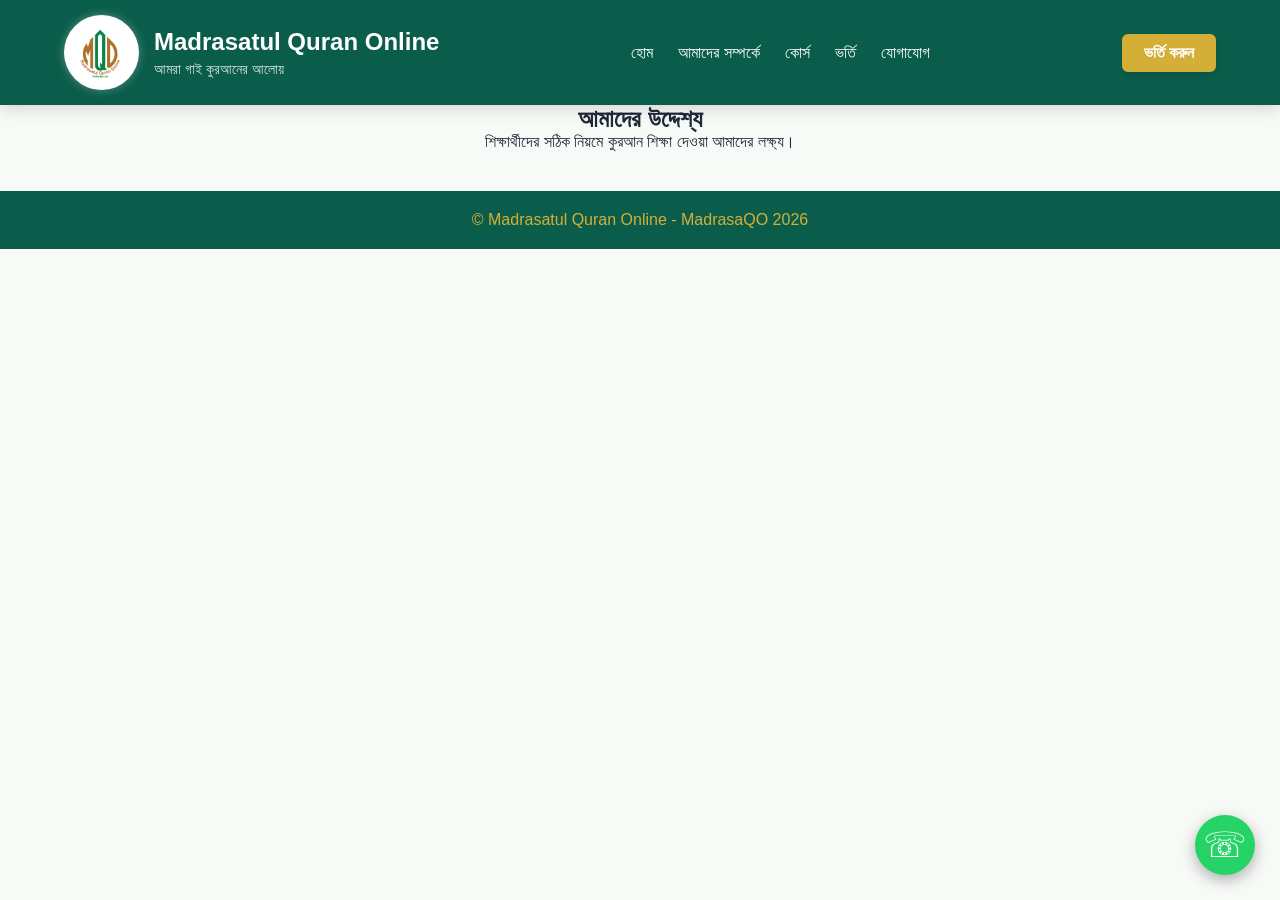
==== pages/about.html @ 6367631c "All Updated" ====
<!DOCTYPE html>
<html lang="bn">
<head>
    <meta charset="UTF-8">
    <meta name="viewport" content="width=device-width, initial-scale=1.0">
    <title>আমাদের সম্পর্কে | Madrasatul Quran Online</title>
    <link rel="stylesheet" href="../css/style.css">
    <link rel="icon" type="image/png" href="../images/favicon.png">
</head>
<body>

    <header class="main-header">
        <div class="logo-section">
            <img src="../images/logo.png" alt="Logo">
            <div class="logo-text">
                <h1>Madrasatul Quran Online</h1>
                <p>আমরা গাই কুরআনের আলোয়</p>
            </div>
        </div>
        <nav class="desktop-nav">
            <ul>
                <li><a href="../index.html">হোম</a></li>
                <li><a href="about.html">আমাদের সম্পর্কে</a></li>
                <li><a href="courses.html">কোর্স</a></li>
                <li><a href="admission.html">ভর্তি</a></li>
                <li><a href="contact.html">যোগাযোগ</a></li>
            </ul>
        </nav>
        <a href="admission.html" class="header-btn">ভর্তি করুন</a>
    </header>

    <section>
        <h2>আমাদের উদ্দেশ্য</h2>
        <p>শিক্ষার্থীদের সঠিক নিয়মে কুরআন শিক্ষা দেওয়া আমাদের লক্ষ্য।</p>
    </section>

    <footer>
        <p>© Madrasatul Quran Online - MadrasaQO 2026</p>
    </footer>
    <a class="floating-whatsapp" href="https://wa.me/8801707532306" target="_blank">☏</a>

</body>
</html>
---- css/style.css ----
/* =========================================
   GLOBAL RESET & VARIABLES
========================================= */
* {
    margin: 0;
    padding: 0;
    box-sizing: border-box;
}

body {
    background-color: #F8FAF8;
    font-family: Arial, sans-serif;
    text-align: center;
    color: #1F2937;
}

/* =========================================
   PHASE 1: PREMIUM HEADER VERSION 2.0
========================================= */
.main-header {
    display: flex;
    justify-content: space-between;
    align-items: center;
    padding: 15px 5%;
    background: #0B5D4B;
    color: white;
    position: sticky;
    top: 0;
    z-index: 999;
    box-shadow: 0 4px 15px rgba(0, 0, 0, 0.15);
}

.logo-section {
    display: flex;
    align-items: center;
    gap: 15px;
    text-align: left;
}

.logo-section img {
    width: 65px;
    height: auto;
    object-fit: contain;
}

.logo-text h1 {
    margin: 0;
    font-size: 24px;
    color: #ffffff;
    font-weight: bold;
}

.logo-text p {
    margin-top: 5px;
    color: #d8e9df;
    font-size: 14px;
}

.desktop-nav ul {
    display: flex;
    list-style: none;
    gap: 25px;
}

.desktop-nav a {
    color: #ffffff;
    text-decoration: none;
    font-size: 16px;
    font-weight: 500;
    transition: 0.3s ease;
}

.desktop-nav a:hover {
    color: #D4AF37;
}

.header-btn {
    background: #D4AF37;
    color: #ffffff;
    padding: 10px 22px;
    border-radius: 6px;
    text-decoration: none;
    font-weight: bold;
    font-size: 16px;
    transition: 0.3s ease;
    box-shadow: 0 4px 6px rgba(0, 0, 0, 0.1);
}

.header-btn:hover {
    background: #b89117;
    transform: translateY(-2px);
}

/* =========================================
   PHASE 2: PREMIUM HERO SECTION
========================================= */
.hero-section {
    position: relative;
    background: linear-gradient(135deg, #E8F5E9 0%, #F8FAF8 100%);
    padding: 80px 5% 120px 5%;
    overflow: hidden;
    min-height: 85vh; /* Full screen feel */
    display: flex;
    align-items: center;
    justify-content: center;
}

.hero-container {
    display: flex;
    justify-content: space-between;
    align-items: center;
    gap: 60px;
    max-width: 1200px;
    width: 100%;
    z-index: 2;
}

/* Animations */
@keyframes fadeInRight {
    from { opacity: 0; transform: translateX(-40px); }
    to { opacity: 1; transform: translateX(0); }
}

@keyframes fadeInLeft {
    from { opacity: 0; transform: translateX(40px); }
    to { opacity: 1; transform: translateX(0); }
}

.hero-text {
    flex: 1;
    text-align: left;
    animation: fadeInRight 1s ease-out;
}

.hero-tag {
    display: inline-block;
    background: #dff7e2;
    color: #0B6B46;
    padding: 8px 18px;
    border-radius: 30px;
    font-size: 14px;
    margin-bottom: 20px;
    font-weight: bold;
    box-shadow: 0 4px 10px rgba(11, 107, 70, 0.1);
}

.hero-text h1 {
    font-size: 48px;
    color: #0B6B46;
    margin-bottom: 20px;
    line-height: 1.2;
}

.hero-text p {
    font-size: 20px;
    color: #555;
    line-height: 1.8;
    margin-bottom: 35px;
}

.hero-buttons {
    display: flex;
    gap: 20px;
}

.btn {
    background: #0B6B46;
    color: white;
    padding: 14px 32px;
    text-decoration: none;
    border-radius: 8px;
    transition: 0.3s;
    font-weight: bold;
    box-shadow: 0 4px 15px rgba(11, 107, 70, 0.2);
}

.btn:hover {
    background: #0e8457;
    transform: translateY(-3px);
    box-shadow: 0 6px 20px rgba(11, 107, 70, 0.3);
}

.btn-outline {
    border: 2px solid #0B6B46;
    color: #0B6B46;
    padding: 14px 32px;
    border-radius: 8px;
    text-decoration: none;
    transition: 0.3s;
    font-weight: bold;
}

.btn-outline:hover {
    background: #0B6B46;
    color: white;
    transform: translateY(-3px);
}

.hero-image {
    flex: 1;
    text-align: center;
    animation: fadeInLeft 1s ease-out;
}

.hero-image img {
    width: 100%;
    max-width: 550px;
    filter: drop-shadow(0 15px 25px rgba(0,0,0,0.15));
    transition: 0.4s ease;
}

.hero-image img:hover {
    transform: translateY(-10px);
}

/* Wave Divider Design */
.custom-shape-divider-bottom {
    position: absolute;
    bottom: 0;
    left: 0;
    width: 100%;
    overflow: hidden;
    line-height: 0;
}

.custom-shape-divider-bottom svg {
    position: relative;
    display: block;
    width: calc(100% + 1.3px);
    height: 70px;
}

.custom-shape-divider-bottom .shape-fill {
    fill: #F8FAF8; /* Matches Body Background */
}

/* Responsive updates for Phase 2 */
@media (max-width: 1024px) {
    .hero-text h1 { font-size: 40px; }
}

@media (max-width: 768px) {
    .hero-section {
        min-height: auto;
        padding: 50px 20px 100px 20px;
    }
    .hero-container {
        flex-direction: column;
        text-align: center;
    }
    .hero-text {
        text-align: center;
    }
    .hero-buttons {
        justify-content: center;
        flex-wrap: wrap;
    }
    .custom-shape-divider-bottom svg {
        height: 40px;
    }
}

.btn {
    background: #0B6B46;
    color: white;
    padding: 14px 28px;
    text-decoration: none;
    border-radius: 8px;
    transition: 0.3s;
    font-weight: bold;
}

.btn:hover {
    background: #0e8457;
}

.btn-outline {
    border: 2px solid #0B6B46;
    color: #0B6B46;
    padding: 14px 28px;
    border-radius: 8px;
    text-decoration: none;
    transition: 0.3s;
    font-weight: bold;
}

.btn-outline:hover {
    background: #0B6B46;
    color: white;
}

.hero-image {
    flex: 1;
    text-align: center;
}

.hero-image img {
    width: 100%;
    max-width: 500px;
}

/* =========================================
   PHASE 3: MODERN COURSE CARDS
========================================= */
.courses-section {
    padding: 100px 5%;
    background-color: #F8FAF8;
}

.section-title {
    text-align: center;
    margin-bottom: 60px;
}

.sub-title {
    color: #D4AF37;
    font-size: 14px;
    font-weight: bold;
    letter-spacing: 2px;
    text-transform: uppercase;
    display: block;
    margin-bottom: 10px;
}

.section-title h2 {
    font-size: 36px;
    color: #0B6B46;
    margin: 0 0 15px 0;
    font-weight: bold;
}

.title-divider {
    height: 4px;
    width: 60px;
    background: #D4AF37;
    margin: 0 auto;
    border-radius: 2px;
}

/* Grid Layout */
.courses-grid {
    display: grid;
    grid-template-columns: repeat(auto-fit, minmax(280px, 1fr));
    gap: 30px;
    max-width: 1200px;
    margin: 0 auto;
}

/* Card Design */
.course-card {
    background: #ffffff;
    padding: 40px 30px;
    border-radius: 16px;
    box-shadow: 0 10px 30px rgba(0, 0, 0, 0.04);
    transition: all 0.4s ease;
    text-align: center;
    border: 1px solid #f0f5f1;
    position: relative;
    overflow: hidden;
}

/* Golden Top Border Animation */
.course-card::before {
    content: '';
    position: absolute;
    top: 0;
    left: 0;
    width: 100%;
    height: 4px;
    background: #D4AF37;
    transform: scaleX(0);
    transition: transform 0.4s ease;
    transform-origin: left;
}

/* Hover Effects */
.course-card:hover {
    transform: translateY(-10px);
    box-shadow: 0 15px 40px rgba(11, 107, 70, 0.1);
    border-color: transparent;
}

.course-card:hover::before {
    transform: scaleX(1);
}

.course-icon {
    font-size: 40px;
    margin-bottom: 25px;
    display: inline-block;
    background: #E8F5E9;
    width: 80px;
    height: 80px;
    line-height: 80px;
    border-radius: 50%;
    color: #0B6B46;
}

.course-card h3 {
    color: #0B5D4B;
    font-size: 22px;
    margin-bottom: 15px;
    font-weight: bold;
}

.course-card p {
    color: #666;
    font-size: 15px;
    line-height: 1.6;
    margin-bottom: 25px;
}

/* Read More Link */
.course-link {
    color: #0B6B46;
    text-decoration: none;
    font-weight: bold;
    font-size: 15px;
    display: inline-flex;
    align-items: center;
    gap: 8px;
    transition: 0.3s;
}

.course-link span {
    transition: 0.3s;
}

.course-card:hover .course-link {
    color: #D4AF37;
}

.course-card:hover .course-link span {
    transform: translateX(5px);
}
/* =========================================
   ADMISSION FORM
========================================= */
.admission-intro {
    background: white;
    max-width: 800px;
    margin: 30px auto 20px;
    padding: 30px;
    border-radius: 20px;
    box-shadow: 0 5px 20px rgba(0,0,0,0.1);
}

.admission-box {
    max-width: 600px;
    margin: 40px auto;
    background: white;
    padding: 35px;
    border-radius: 25px;
    box-shadow: 0 5px 20px rgba(0,0,0,0.1);
}

.admission-box input,
.admission-box select {
    width: 90%;
    padding: 14px;
    margin: 10px;
    border-radius: 12px;
    border: 1px solid #ddd;
    font-size: 16px;
}

.admission-box button {
    background: #D4AF37;
    color: white;
    border: none;
    padding: 14px 35px;
    border-radius: 30px;
    font-size: 18px;
    cursor: pointer;
    font-weight: bold;
    margin-top: 15px;
    transition: 0.3s;
}

.admission-box button:hover {
    background: #b89117;
}

button:disabled {
    opacity: 0.6;
    cursor: not-allowed;
}

/* =========================================
   FOOTER & WHATSAPP
========================================= */
footer {
    background: #0B5D4B;
    color: white;
    padding: 20px;
    margin-top: 40px;
}

footer p {
    color: #D4AF37;
    margin: 0;
}

.whatsapp {
    display: inline-block;
    background: #25D366;
    color: white;
    padding: 12px 25px;
    border-radius: 30px;
    text-decoration: none;
    margin-top: 20px;
    font-size: 18px;
    font-weight: bold;
}

.floating-whatsapp {
    position: fixed;
    right: 25px;
    bottom: 25px;
    width: 60px;
    height: 60px;
    background: #25D366;
    color: white;
    border-radius: 50%;
    display: flex;
    align-items: center;
    justify-content: center;
    font-size: 35px;
    text-decoration: none;
    box-shadow: 0 5px 15px rgba(0,0,0,0.3);
    z-index: 999;
    transition: 0.3s;
}

.floating-whatsapp:hover {
    transform: scale(1.1);
}

/* =========================================
   MOBILE RESPONSIVE
========================================= */
@media (max-width: 1024px) {
    .logo-text h1 { font-size: 20px; }
    .desktop-nav ul { gap: 15px; }
}

@media (max-width: 768px) {
    .main-header {
        flex-direction: column;
        padding: 15px;
        gap: 15px;
    }
    .logo-section {
        flex-direction: column;
        text-align: center;
    }
    .desktop-nav ul {
        flex-wrap: wrap;
        justify-content: center;
    }
    .hero {
        flex-direction: column;
        text-align: center;
        padding: 50px 20px;
    }
    .hero-text { text-align: center; }
    .hero h1 { font-size: 36px; }
    .hero-buttons { justify-content: center; flex-wrap: wrap; }
    .card { width: 90%; display: block; margin: 15px auto; }
}

/* =========================================
   PHASE 4: WHY CHOOSE US
========================================= */
.why-choose-us {
    padding: 100px 5%;
    background-color: #ffffff; /* সাদা ব্যাকগ্রাউন্ড যাতে আগের সেকশন থেকে আলাদা লাগে */
}

.features-grid {
    display: grid;
    grid-template-columns: repeat(auto-fit, minmax(250px, 1fr));
    gap: 40px;
    max-width: 1200px;
    margin: 0 auto;
}

.feature-box {
    text-align: center;
    padding: 40px 25px;
    background: #F8FAF8;
    border-radius: 16px;
    transition: all 0.4s ease;
    border-bottom: 4px solid transparent;
}

/* Hover Effects */
.feature-box:hover {
    transform: translateY(-10px);
    background: #ffffff;
    box-shadow: 0 15px 35px rgba(11, 107, 70, 0.08);
    border-bottom: 4px solid #D4AF37; /* হোভার করলে নিচে গোল্ডেন বর্ডার আসবে */
}

.feature-icon {
    font-size: 40px;
    margin-bottom: 20px;
    display: inline-flex;
    align-items: center;
    justify-content: center;
    width: 80px;
    height: 80px;
    background: #E8F5E9;
    border-radius: 50%;
    transition: transform 0.6s ease;
}

/* আইকন ঘোরার অ্যানিমেশন */
.feature-box:hover .feature-icon {
    transform: rotateY(360deg);
}

.feature-box h3 {
    color: #0B5D4B;
    font-size: 22px;
    margin-bottom: 15px;
    font-weight: bold;
}

.feature-box p {
    color: #666;
    font-size: 15px;
    line-height: 1.7;
}
/* =========================================
   PHASE 5: STATISTICS / COUNTERS
========================================= */
.stats-section {
    background: linear-gradient(135deg, #0B5D4B 0%, #0B6B46 100%);
    padding: 80px 5%;
    color: white;
    text-align: center;
}

.stats-container {
    display: grid;
    /* এই এক লাইনের কারণেই এটি মোবাইল ও ডেস্কটপে অটোমেটিকভাবে রেসপন্সিভ হবে */
    grid-template-columns: repeat(auto-fit, minmax(200px, 1fr));
    gap: 40px;
    max-width: 1200px;
    margin: 0 auto;
}

.stat-box {
    padding: 20px;
}

.stat-icon {
    font-size: 45px;
    margin-bottom: 15px;
    color: #D4AF37; /* আইকনের জন্য গোল্ডেন কালার */
}

.stat-box h2 {
    font-size: 50px;
    font-weight: bold;
    margin-bottom: 10px;
    color: #ffffff;
}

.stat-box p {
    font-size: 18px;
    color: #d8e9df;
    font-weight: 500;
}

/* ===== Phase 5 Mobile Responsive ===== */
@media (max-width: 768px) {
    .stats-section {
        padding: 50px 5%;
    }
    .stats-container {
        gap: 30px;
    }
    .stat-box h2 {
        font-size: 38px;
    }
    .stat-box p {
        font-size: 16px;
    }
}
/* =========================================
   PHASE 6: TESTIMONIALS / REVIEWS
========================================= */
.testimonials-section {
    padding: 100px 5%;
    background-color: #F8FAF8;
}

.testimonials-grid {
    display: grid;
    grid-template-columns: repeat(auto-fit, minmax(300px, 1fr));
    gap: 30px;
    max-width: 1200px;
    margin: 0 auto;
}

.review-card {
    background: #ffffff;
    padding: 40px 30px;
    border-radius: 16px;
    box-shadow: 0 10px 30px rgba(0, 0, 0, 0.05);
    transition: all 0.4s ease;
    text-align: center;
    position: relative;
    border: 1px solid #f0f5f1;
}

.review-card:hover {
    transform: translateY(-10px);
    box-shadow: 0 15px 40px rgba(11, 107, 70, 0.1);
}

.quote-icon {
    font-size: 50px;
    color: #D4AF37;
    margin-bottom: 15px;
    line-height: 1;
}

.review-text {
    font-size: 16px;
    color: #555;
    line-height: 1.8;
    margin-bottom: 25px;
    font-style: italic;
}

.reviewer-info h4 {
    color: #0B5D4B;
    font-size: 18px;
    margin-bottom: 5px;
    font-weight: bold;
}

.reviewer-info span {
    color: #777;
    font-size: 14px;
}
/* =========================================
   PHASE 7: FAQ SECTION
========================================= */
.faq-section {
    padding: 100px 5%;
    background-color: #ffffff; /* সাদা ব্যাকগ্রাউন্ড */
}

.faq-container {
    max-width: 800px;
    margin: 0 auto;
}

.faq-item {
    background: #F8FAF8;
    border-radius: 10px;
    margin-bottom: 15px;
    overflow: hidden;
    transition: all 0.3s ease;
    border: 1px solid #e5ebe7;
}

.faq-item summary {
    padding: 20px 25px;
    font-size: 18px;
    font-weight: bold;
    color: #0B5D4B;
    cursor: pointer;
    list-style: none; /* ডিফল্ট তীর চিহ্ন মুছে ফেলা */
    display: flex;
    justify-content: space-between;
    align-items: center;
}

/* Safari ব্রাউজারের ডিফল্ট আইকন মোছার জন্য */
.faq-item summary::-webkit-details-marker {
    display: none;
}

/* কাস্টম (+) আইকন */
.faq-item summary::after {
    content: "+";
    font-size: 26px;
    color: #D4AF37;
    transition: transform 0.3s ease;
}

/* ক্লিক করে খুললে (-) আইকন হবে */
.faq-item[open] summary::after {
    content: "−";
    transform: rotate(180deg);
}

.faq-content {
    padding: 0 25px 20px 25px;
    color: #555;
    font-size: 16px;
    line-height: 1.7;
}
/* =========================================
   PHASE 8: CALL TO ACTION (CTA) & FOOTER
========================================= */
.cta-section {
    background: linear-gradient(135deg, #0B5D4B 0%, #0B6B46 100%);
    padding: 80px 5%;
    text-align: center;
    color: white;
}

.cta-content {
    max-width: 800px;
    margin: 0 auto;
}

.cta-content h2 {
    font-size: 32px;
    margin-bottom: 20px;
    line-height: 1.4;
    color: #ffffff;
}

.cta-content p {
    font-size: 18px;
    margin-bottom: 35px;
    color: #d8e9df;
}

.cta-btn {
    background: #D4AF37;
    color: #ffffff;
    font-size: 18px;
    padding: 15px 40px;
    border-radius: 30px;
    display: inline-block;
    box-shadow: 0 5px 15px rgba(212, 175, 55, 0.3);
}

.cta-btn:hover {
    background: #b89117;
    transform: translateY(-3px);
}

/* Premium Footer */
.premium-footer {
    background-color: #053b2f; /* আরও গাঢ় সবুজ ব্যাকগ্রাউন্ড */
    color: #d8e9df;
    padding: 60px 5% 0 5%;
}

.footer-container {
    display: grid;
    grid-template-columns: repeat(auto-fit, minmax(250px, 1fr));
    gap: 40px;
    max-width: 1200px;
    margin: 0 auto 30px auto;
    text-align: left;
}

.footer-col h3 {
    color: #D4AF37;
    font-size: 20px;
    margin-bottom: 20px;
}

.footer-col p {
    line-height: 1.8;
    margin-bottom: 12px;
}

.links-col ul {
    list-style: none;
}

.links-col ul li {
    margin-bottom: 12px;
}

.links-col ul li a {
    color: #d8e9df;
    text-decoration: none;
    transition: 0.3s;
    display: inline-block;
}

.links-col ul li a:hover {
    color: #D4AF37;
    transform: translateX(5px); /* হোভার করলে লেখা হালকা ডানে সরবে */
}

.footer-bottom {
    border-top: 1px solid #0d5444;
    padding: 20px 0;
    text-align: center;
}

.footer-bottom p {
    color: #a4c4b5;
    font-size: 14px;
    margin: 0;
}

/* CTA Responsive */
@media (max-width: 768px) {
    .cta-content h2 {
        font-size: 26px;
    }
    .footer-container {
        text-align: center;
    }
    .links-col ul li a:hover {
        transform: none;
    }
}

/* =========================================
   FIXES: PERFECT SIDE-BY-SIDE LAYOUT
========================================= */
/* ১. লোগো সাইজ ফিক্স */
.logo-section img {
    width: 75px !important;
    height: 75px !important;
    background-color: #ffffff;
    border-radius: 50%;
    padding: 5px;
    box-shadow: 0 0 10px rgba(255, 255, 255, 0.3);
    object-fit: contain;
}

/* ২. হিরো সেকশন পারফেক্ট লেআউট (পাশাপাশি) */
.hero-section {
    padding-top: 120px; 
}

/* এই কোডটি লেখা ও ছবিকে সমান দুই ভাগে ভাগ করে পাশাপাশি বসাবে */
.hero-container {
    display: flex;
    align-items: center;
    justify-content: space-between;
    gap: 50px; /* লেখা ও ছবির মাঝের গ্যাপ */
    width: 100%;
    max-width: 1200px;
    margin: 0 auto;
}

.hero-text {
    flex: 1; /* বাম পাশে অর্ধেক জায়গা নিবে */
}

.hero-text h1 {
    font-size: 40px !important;
    white-space: normal;
    margin-bottom: 20px;
    line-height: 1.3;
}

.hero-text p {
    max-width: 100%;
    white-space: normal !important;
}

.hero-image {
    flex: 1; /* ডান পাশে বাকি অর্ধেক জায়গা নিবে */
    display: flex;
    justify-content: flex-end; /* ছবি ডানদিকে সুন্দরভাবে বসানো থাকবে */
}

/* ৩. সিঙ্গেল ইমেজ প্রফেশনাল ডিজাইন ও হোভার ইফেক্ট */
.image-wrapper {
    position: relative;
    width: 100%;
    max-width: 550px; 
    border-radius: 15px;
    overflow: hidden;
    box-shadow: 0 15px 35px rgba(11, 107, 70, 0.2);
    transition: transform 0.5s ease, box-shadow 0.5s ease;
}

.image-wrapper img {
    width: 100%;
    height: auto;
    display: block;
    transition: transform 0.6s ease-out; 
}

.image-wrapper:hover {
    transform: translateY(-12px);
    box-shadow: 0 25px 45px rgba(11, 107, 70, 0.3);
}

.image-wrapper:hover img {
    transform: scale(1.06) rotate(1deg);
}

/* ৪. মোবাইল ভিউ ফিক্স */
@media (max-width: 992px) {
    .hero-container {
        flex-direction: column; /* মোবাইলে বা ছোট স্ক্রিনে ছবি লেখার নিচে চলে আসবে */
        text-align: center;
        gap: 40px;
    }
    .hero-image {
        justify-content: center;
    }
}

@media (max-width: 768px) {
    .hero-section { padding-top: 80px; }
    .logo-section img { width: 60px !important; height: 60px !important; }
    .hero-text h1 { font-size: 30px !important; }
}
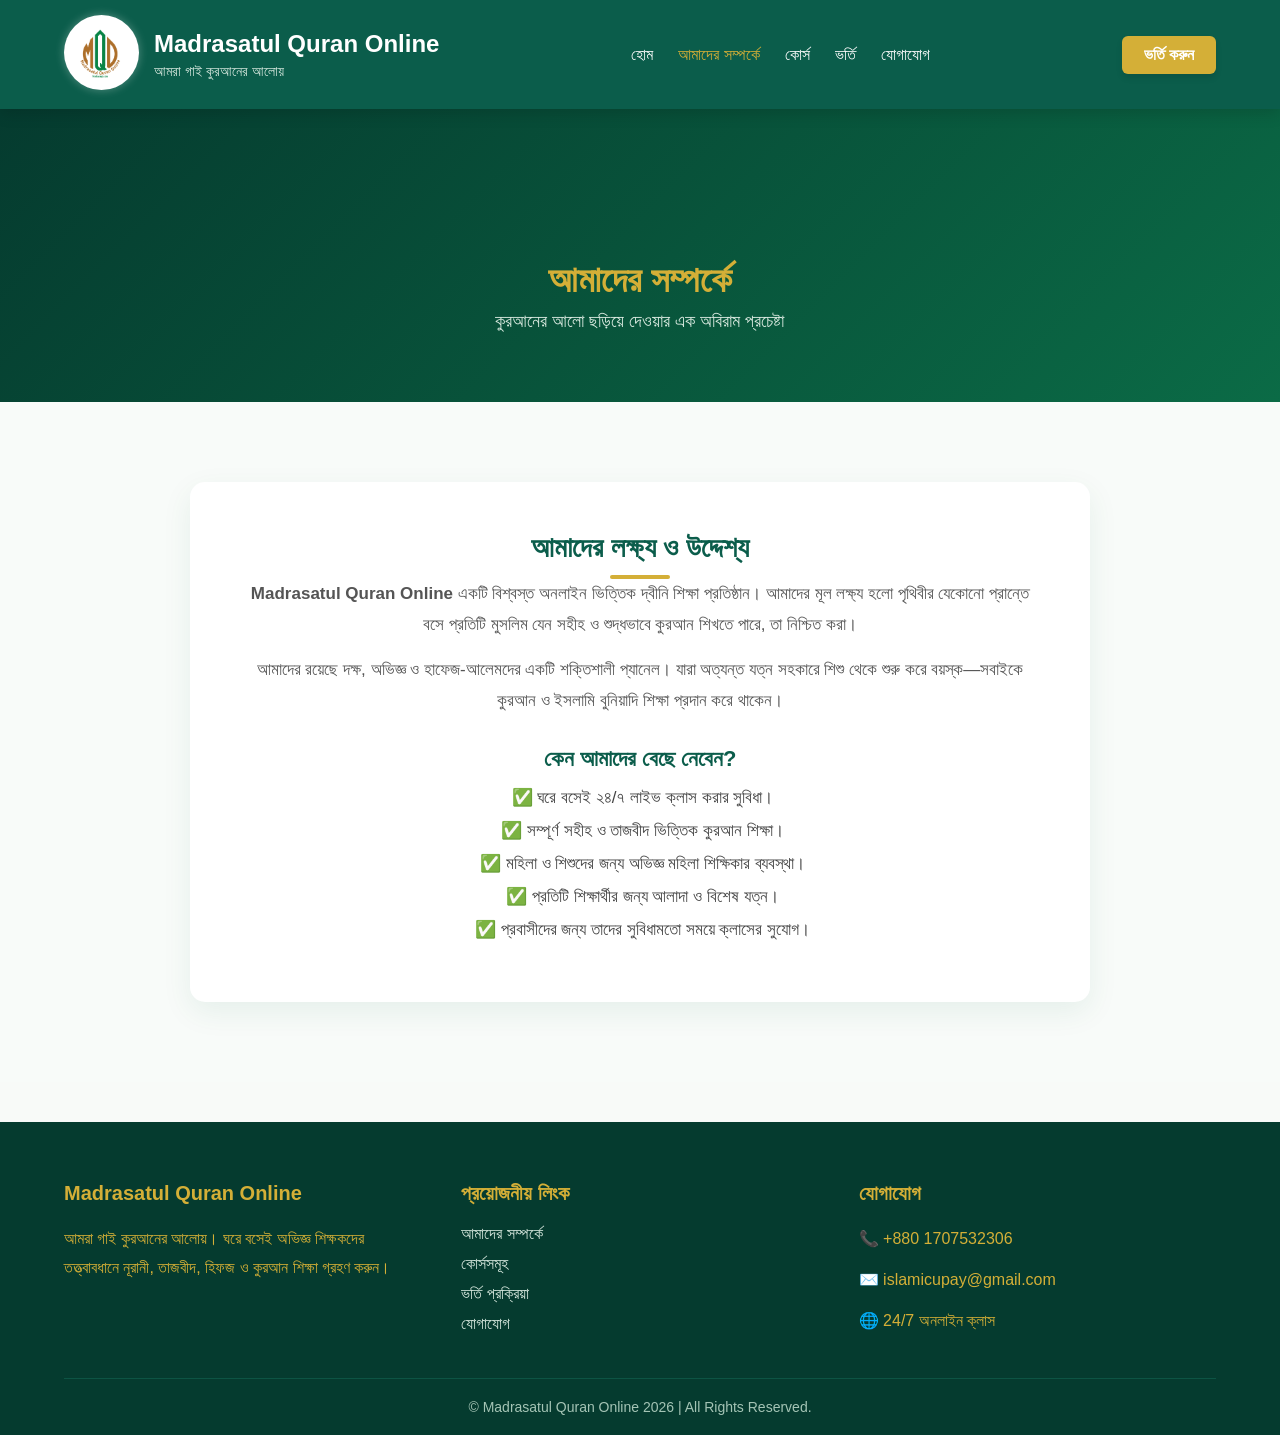
==== commit 5d5c3cc0: "Updated website changes" ====
--- a/pages/about.html
+++ b/pages/about.html
@@ -3,15 +3,18 @@
 <head>
     <meta charset="UTF-8">
     <meta name="viewport" content="width=device-width, initial-scale=1.0">
-    <title>আমাদের সম্পর্কে | Madrasatul Quran Online</title>
+    <title>আমাদের সম্পর্কে - Madrasatul Quran Online</title>
+    <!-- CSS লিংক -->
     <link rel="stylesheet" href="../css/style.css">
-    <link rel="icon" type="image/png" href="../images/favicon.png">
 </head>
 <body>
 
+    <!-- ===== PREMIUM HEADER (Corrected) ===== -->
     <header class="main-header">
         <div class="logo-section">
-            <img src="../images/logo.png" alt="Logo">
+            <a href="../index.html" style="text-decoration: none;">
+                <img src="../images/logo.png" alt="Madrasatul Quran Online Logo">
+            </a>
             <div class="logo-text">
                 <h1>Madrasatul Quran Online</h1>
                 <p>আমরা গাই কুরআনের আলোয়</p>
@@ -20,7 +23,7 @@
         <nav class="desktop-nav">
             <ul>
                 <li><a href="../index.html">হোম</a></li>
-                <li><a href="about.html">আমাদের সম্পর্কে</a></li>
+                <li><a href="about.html" class="active" style="color: #D4AF37;">আমাদের সম্পর্কে</a></li>
                 <li><a href="courses.html">কোর্স</a></li>
                 <li><a href="admission.html">ভর্তি</a></li>
                 <li><a href="contact.html">যোগাযোগ</a></li>
@@ -29,15 +32,65 @@
         <a href="admission.html" class="header-btn">ভর্তি করুন</a>
     </header>
 
-    <section>
-        <h2>আমাদের উদ্দেশ্য</h2>
-        <p>শিক্ষার্থীদের সঠিক নিয়মে কুরআন শিক্ষা দেওয়া আমাদের লক্ষ্য।</p>
+    <!-- ===== PAGE BANNER ===== -->
+    <section class="page-banner">
+        <div class="banner-content">
+            <h1>আমাদের সম্পর্কে</h1>
+            <p>কুরআনের আলো ছড়িয়ে দেওয়ার এক অবিরাম প্রচেষ্টা</p>
+        </div>
     </section>
 
-    <footer>
-        <p>© Madrasatul Quran Online - MadrasaQO 2026</p>
+    <!-- ===== ABOUT DETAILS SECTION ===== -->
+    <section class="about-details">
+        <div class="about-container">
+            <div class="about-text-box">
+                <h2>আমাদের লক্ষ্য ও উদ্দেশ্য</h2>
+                <div class="title-divider"></div>
+                <p><strong>Madrasatul Quran Online</strong> একটি বিশ্বস্ত অনলাইন ভিত্তিক দ্বীনি শিক্ষা প্রতিষ্ঠান। আমাদের মূল লক্ষ্য হলো পৃথিবীর যেকোনো প্রান্তে বসে প্রতিটি মুসলিম যেন সহীহ ও শুদ্ধভাবে কুরআন শিখতে পারে, তা নিশ্চিত করা।</p>
+                <p>আমাদের রয়েছে দক্ষ, অভিজ্ঞ ও হাফেজ-আলেমদের একটি শক্তিশালী প্যানেল। যারা অত্যন্ত যত্ন সহকারে শিশু থেকে শুরু করে বয়স্ক—সবাইকে কুরআন ও ইসলামি বুনিয়াদি শিক্ষা প্রদান করে থাকেন।</p>
+                
+                <h3>কেন আমাদের বেছে নেবেন?</h3>
+                <ul class="feature-list">
+                    <li>✅ ঘরে বসেই ২৪/৭ লাইভ ক্লাস করার সুবিধা।</li>
+                    <li>✅ সম্পূর্ণ সহীহ ও তাজবীদ ভিত্তিক কুরআন শিক্ষা।</li>
+                    <li>✅ মহিলা ও শিশুদের জন্য অভিজ্ঞ মহিলা শিক্ষিকার ব্যবস্থা।</li>
+                    <li>✅ প্রতিটি শিক্ষার্থীর জন্য আলাদা ও বিশেষ যত্ন।</li>
+                    <li>✅ প্রবাসীদের জন্য তাদের সুবিধামতো সময়ে ক্লাসের সুযোগ।</li>
+                </ul>
+            </div>
+        </div>
+    </section>
+
+    <!-- ===== PREMIUM FOOTER ===== -->
+    <footer class="premium-footer">
+        <div class="footer-container">
+            <div class="footer-col about-col">
+                <h3>Madrasatul Quran Online</h3>
+                <p>আমরা গাই কুরআনের আলোয়। ঘরে বসেই অভিজ্ঞ শিক্ষকদের তত্ত্বাবধানে নূরানী, তাজবীদ, হিফজ ও কুরআন শিক্ষা গ্রহণ করুন।</p>
+            </div>
+            
+            <div class="footer-col links-col">
+                <h3>প্রয়োজনীয় লিংক</h3>
+                <ul>
+                    <li><a href="about.html">আমাদের সম্পর্কে</a></li>
+                    <li><a href="courses.html">কোর্সসমূহ</a></li>
+                    <li><a href="admission.html">ভর্তি প্রক্রিয়া</a></li>
+                    <li><a href="contact.html">যোগাযোগ</a></li>
+                </ul>
+            </div>
+            
+            <div class="footer-col contact-col">
+                <h3>যোগাযোগ</h3>
+                <p>📞 +880 1707532306</p>
+                <p>✉️ islamicupay@gmail.com</p>
+                <p>🌐 24/7 অনলাইন ক্লাস</p>
+            </div>
+        </div>
+        
+        <div class="footer-bottom">
+            <p>© Madrasatul Quran Online 2026 | All Rights Reserved.</p>
+        </div>
     </footer>
-    <a class="floating-whatsapp" href="https://wa.me/8801707532306" target="_blank">☏</a>
 
 </body>
 </html>
--- a/css/style.css
+++ b/css/style.css
@@ -105,16 +105,24 @@
     justify-content: center;
 }
 
+/* এই কোডটি লেখা ও ছবিকে উপরের দিকে সমান রাখবে */
 .hero-container {
     display: flex;
+    align-items: flex-start; /* center এর বদলে flex-start দেওয়া হলো */
     justify-content: space-between;
-    align-items: center;
-    gap: 60px;
+    gap: 5px; 
+    width: 100%;
     max-width: 1200px;
-    width: 100%;
-    z-index: 2;
-}
-
+    margin: 0 auto;
+}
+
+.hero-image {
+    flex: 1; 
+    display: flex;
+    justify-content: flex-end; 
+    /* ম্যাজিক ট্রিক: মাইনাস (-) ভ্যালু দেওয়ার কারণে ছবিটি জোর করে উপরে উঠে যাবে */
+    margin-top: -250px; 
+}
 /* Animations */
 @keyframes fadeInRight {
     from { opacity: 0; transform: translateX(-40px); }
@@ -200,13 +208,6 @@
     flex: 1;
     text-align: center;
     animation: fadeInLeft 1s ease-out;
-}
-
-.hero-image img {
-    width: 100%;
-    max-width: 550px;
-    filter: drop-shadow(0 15px 25px rgba(0,0,0,0.15));
-    transition: 0.4s ease;
 }
 
 .hero-image img:hover {
@@ -937,7 +938,7 @@
 
 /* ২. হিরো সেকশন পারফেক্ট লেআউট (পাশাপাশি) */
 .hero-section {
-    padding-top: 120px; 
+    padding-top: 50px; 
 }
 
 /* এই কোডটি লেখা ও ছবিকে সমান দুই ভাগে ভাগ করে পাশাপাশি বসাবে */
@@ -1013,7 +1014,155 @@
 }
 
 @media (max-width: 768px) {
-    .hero-section { padding-top: 80px; }
+    .hero-section { padding-top: 10px; } /* 80px থেকে কমিয়ে 10px করা হলো */
     .logo-section img { width: 60px !important; height: 60px !important; }
     .hero-text h1 { font-size: 30px !important; }
+}
+
+/* =========================================
+   INNER PAGES: ABOUT, COURSES, CONTACT
+========================================= */
+
+/* Page Banner */
+.page-banner {
+    background: linear-gradient(135deg, #053b2f 0%, #0B6B46 100%);
+    padding: 150px 5% 70px 5%; /* হেডার থেকে নিচে নামানোর জন্য padding-top বেশি দেওয়া হয়েছে */
+    text-align: center;
+    color: white;
+}
+
+.banner-content h1 {
+    font-size: 36px;
+    margin-bottom: 10px;
+    color: #D4AF37;
+}
+
+.banner-content p {
+    font-size: 18px;
+    color: #d8e9df;
+}
+
+/* About Details Section */
+.about-details {
+    padding: 80px 5%;
+    background-color: #f8fbf9;
+}
+
+.about-container {
+    max-width: 900px;
+    margin: 0 auto;
+    background: #ffffff;
+    padding: 50px;
+    border-radius: 15px;
+    box-shadow: 0 10px 30px rgba(11, 107, 70, 0.08);
+}
+
+.about-text-box h2 {
+    color: #0B5D4B;
+    font-size: 28px;
+    margin-bottom: 10px;
+}
+
+.about-text-box h3 {
+    color: #0B5D4B;
+    font-size: 22px;
+    margin: 30px 0 15px 0;
+}
+
+.about-text-box p {
+    font-size: 17px;
+    line-height: 1.8;
+    color: #555;
+    margin-bottom: 15px;
+}
+
+.feature-list {
+    list-style: none;
+    padding: 0;
+}
+
+.feature-list li {
+    font-size: 17px;
+    color: #444;
+    margin-bottom: 12px;
+    padding-left: 5px;
+}
+
+/* মোবাইল ভিউ ফিক্স */
+@media (max-width: 768px) {
+    .page-banner { padding: 120px 5% 50px 5%; }
+    .about-container { padding: 30px 20px; }
+    .banner-content h1 { font-size: 28px; }
+}
+/* =========================================
+   ADMISSION FORM STYLES
+========================================= */
+.admission-section {
+    padding: 80px 5%;
+    background-color: #f8fbf9;
+}
+
+.form-container {
+    max-width: 600px;
+    margin: 0 auto;
+    background: #ffffff;
+    padding: 40px;
+    border-radius: 15px;
+    box-shadow: 0 10px 30px rgba(11, 107, 70, 0.08);
+}
+
+.form-group {
+    margin-bottom: 20px;
+    text-align: left;
+}
+
+.form-group label {
+    display: block;
+    margin-bottom: 8px;
+    font-weight: bold;
+    color: #0B5D4B;
+}
+
+.form-group input, 
+.form-group select {
+    width: 100%;
+    padding: 12px;
+    border: 1px solid #ccc;
+    border-radius: 8px;
+    font-size: 16px;
+    outline: none;
+    transition: 0.3s ease;
+}
+
+/* ফর্ম সিলেক্ট করার সময় বর্ডারের রঙ পরিবর্তন হবে */
+.form-group input:focus, 
+.form-group select:focus {
+    border-color: #0B6B46;
+    box-shadow: 0 0 5px rgba(11, 107, 70, 0.3);
+}
+
+.submit-btn {
+    width: 100%;
+    background: #0B6B46;
+    color: white;
+    padding: 15px;
+    border: none;
+    border-radius: 8px;
+    font-size: 18px;
+    font-weight: bold;
+    cursor: pointer;
+    transition: background 0.3s ease, transform 0.2s ease;
+    margin-top: 10px;
+}
+
+.submit-btn:hover {
+    background: #085235;
+    transform: translateY(-2px);
+}
+
+/* মোবাইল ভিউ ফিক্স */
+@media (max-width: 768px) {
+    .form-container {
+        padding: 30px 20px;
+    }
 }
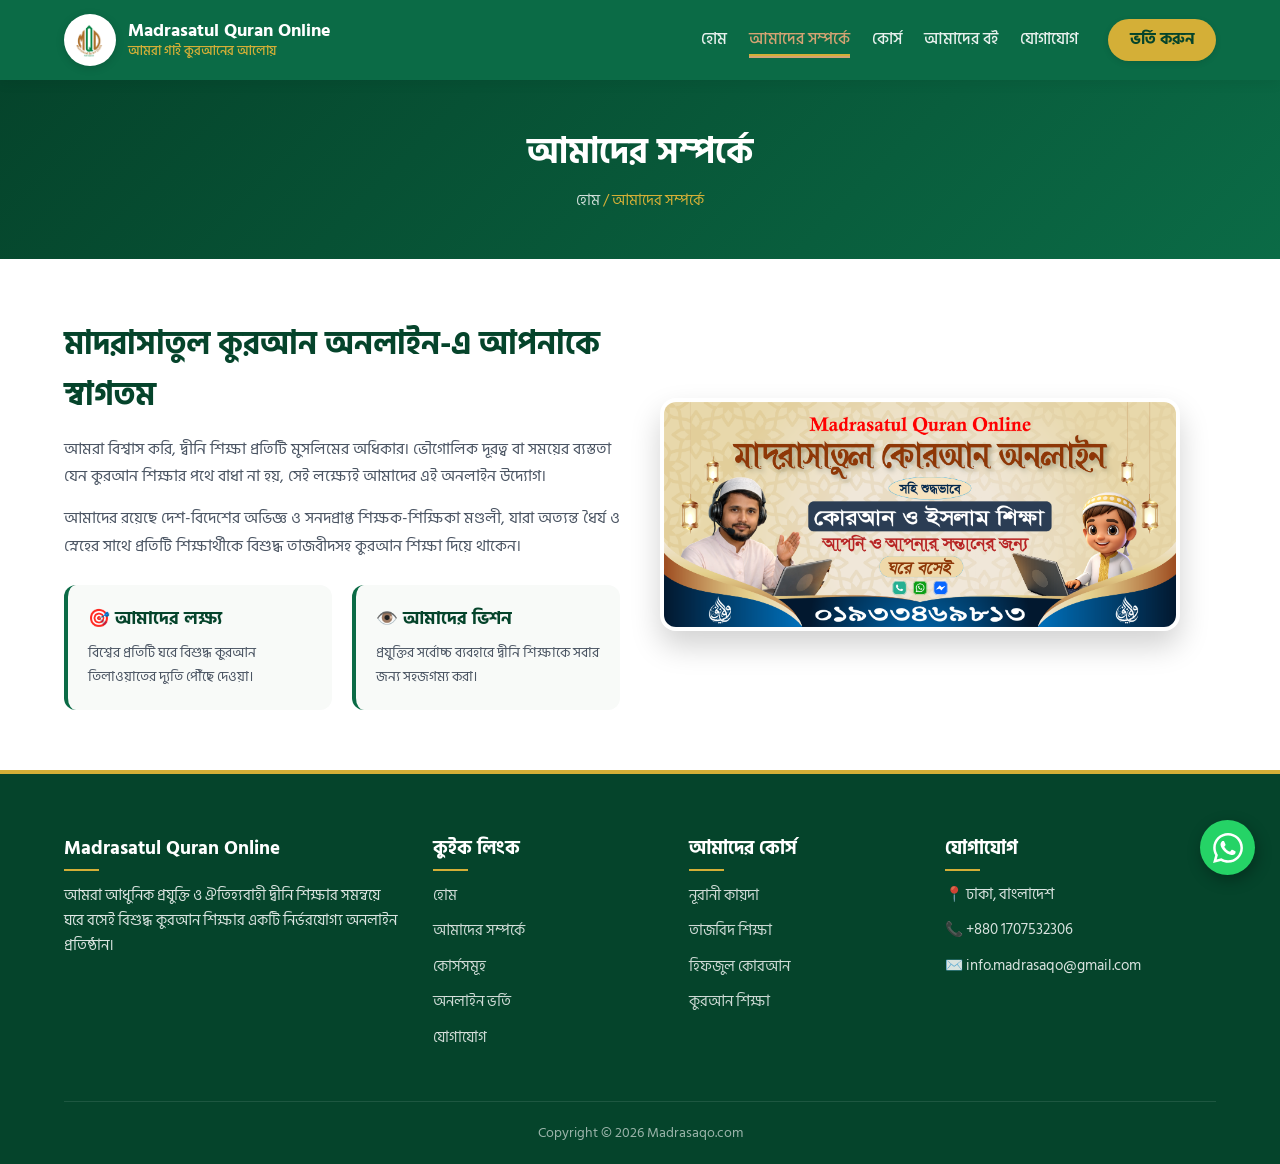
==== commit 7af0e509: "Updated website changes" ====
--- a/pages/about.html
+++ b/pages/about.html
@@ -3,94 +3,161 @@
 <head>
     <meta charset="UTF-8">
     <meta name="viewport" content="width=device-width, initial-scale=1.0">
-    <title>আমাদের সম্পর্কে - Madrasatul Quran Online</title>
-    <!-- CSS লিংক -->
+    <title>আমাদের সম্পর্কে | Madrasatul Quran Online</title>
+    
+    <!-- Favicon -->
+    <link rel="icon" type="image/png" href="../images/favicon.png">
+
+    <!-- Google Fonts -->
+    <link rel="preconnect" href="https://fonts.googleapis.com">
+    <link rel="preconnect" href="https://fonts.gstatic.com" crossorigin>
+    <link href="https://fonts.googleapis.com/css2?family=Hind+Siliguri:wght@400;500;600;700&display=swap" rel="stylesheet">
+
+    <!-- Custom CSS -->
     <link rel="stylesheet" href="../css/style.css">
 </head>
 <body>
 
-    <!-- ===== PREMIUM HEADER (Corrected) ===== -->
+    <!-- Header Section -->
     <header class="main-header">
-        <div class="logo-section">
-            <a href="../index.html" style="text-decoration: none;">
-                <img src="../images/logo.png" alt="Madrasatul Quran Online Logo">
+        <div class="header-container">
+            <a href="../index.html" class="brand-link">
+                <div class="logo-bg">
+                    <img src="../images/logo.png" alt="MadrasaQO Logo" class="site-logo">
+                </div>
+                <div class="brand-text">
+                    <span class="site-name">Madrasatul Quran Online</span>
+                    <span class="site-tagline">আমরা গাই কুরআনের আলোয়</span>
+                </div>
             </a>
-            <div class="logo-text">
-                <h1>Madrasatul Quran Online</h1>
-                <p>আমরা গাই কুরআনের আলোয়</p>
-            </div>
+
+            <nav class="nav-menu" id="navMenu">
+                <ul class="nav-links">
+                    <li><a href="../index.html" class="nav-link">হোম</a></li>
+                    <li><a href="about.html" class="nav-link active">আমাদের সম্পর্কে</a></li>
+                    <li><a href="courses.html" class="nav-link">কোর্স</a></li>
+                    <li><a href="books.html" class="nav-link">আমাদের বই</a></li>
+                    <li><a href="contact.html" class="nav-link">যোগাযোগ</a></li>
+                </ul>
+                <a href="admission.html" class="btn-admission-header">ভর্তি করুন</a>
+            </nav>
+
+            <button class="hamburger" id="hamburgerBtn" aria-label="Toggle Navigation">
+                <span class="bar"></span>
+                <span class="bar"></span>
+                <span class="bar"></span>
+            </button>
         </div>
-        <nav class="desktop-nav">
-            <ul>
-                <li><a href="../index.html">হোম</a></li>
-                <li><a href="about.html" class="active" style="color: #D4AF37;">আমাদের সম্পর্কে</a></li>
-                <li><a href="courses.html">কোর্স</a></li>
-                <li><a href="admission.html">ভর্তি</a></li>
-                <li><a href="contact.html">যোগাযোগ</a></li>
-            </ul>
-        </nav>
-        <a href="admission.html" class="header-btn">ভর্তি করুন</a>
     </header>
 
-    <!-- ===== PAGE BANNER ===== -->
+   <!-- Page Sub-Banner -->
     <section class="page-banner">
-        <div class="banner-content">
+        <div class="page-banner-container">
             <h1>আমাদের সম্পর্কে</h1>
-            <p>কুরআনের আলো ছড়িয়ে দেওয়ার এক অবিরাম প্রচেষ্টা</p>
-        </div>
-    </section>
-
-    <!-- ===== ABOUT DETAILS SECTION ===== -->
-    <section class="about-details">
-        <div class="about-container">
-            <div class="about-text-box">
-                <h2>আমাদের লক্ষ্য ও উদ্দেশ্য</h2>
-                <div class="title-divider"></div>
-                <p><strong>Madrasatul Quran Online</strong> একটি বিশ্বস্ত অনলাইন ভিত্তিক দ্বীনি শিক্ষা প্রতিষ্ঠান। আমাদের মূল লক্ষ্য হলো পৃথিবীর যেকোনো প্রান্তে বসে প্রতিটি মুসলিম যেন সহীহ ও শুদ্ধভাবে কুরআন শিখতে পারে, তা নিশ্চিত করা।</p>
-                <p>আমাদের রয়েছে দক্ষ, অভিজ্ঞ ও হাফেজ-আলেমদের একটি শক্তিশালী প্যানেল। যারা অত্যন্ত যত্ন সহকারে শিশু থেকে শুরু করে বয়স্ক—সবাইকে কুরআন ও ইসলামি বুনিয়াদি শিক্ষা প্রদান করে থাকেন।</p>
-                
-                <h3>কেন আমাদের বেছে নেবেন?</h3>
-                <ul class="feature-list">
-                    <li>✅ ঘরে বসেই ২৪/৭ লাইভ ক্লাস করার সুবিধা।</li>
-                    <li>✅ সম্পূর্ণ সহীহ ও তাজবীদ ভিত্তিক কুরআন শিক্ষা।</li>
-                    <li>✅ মহিলা ও শিশুদের জন্য অভিজ্ঞ মহিলা শিক্ষিকার ব্যবস্থা।</li>
-                    <li>✅ প্রতিটি শিক্ষার্থীর জন্য আলাদা ও বিশেষ যত্ন।</li>
-                    <li>✅ প্রবাসীদের জন্য তাদের সুবিধামতো সময়ে ক্লাসের সুযোগ।</li>
-                </ul>
+            <div class="breadcrumb">
+                <a href="../index.html">হোম</a> / <span>আমাদের সম্পর্কে</span>
             </div>
         </div>
     </section>
 
-    <!-- ===== PREMIUM FOOTER ===== -->
-    <footer class="premium-footer">
+    <!-- About Main Content -->
+    <section class="about-section">
+        <div class="about-container">
+            
+            <div class="about-text">
+                <h2>মাদরাসাতুল কুরআন অনলাইন-এ আপনাকে স্বাগতম</h2>
+                <p>আমরা বিশ্বাস করি, দ্বীনি শিক্ষা প্রতিটি মুসলিমের অধিকার। ভৌগোলিক দূরত্ব বা সময়ের ব্যস্ততা যেন কুরআন শিক্ষার পথে বাধা না হয়, সেই লক্ষ্যেই আমাদের এই অনলাইন উদ্যোগ।</p>
+                <p>আমাদের রয়েছে দেশ-বিদেশের অভিজ্ঞ ও সনদপ্রাপ্ত শিক্ষক-শিক্ষিকা মণ্ডলী, যারা অত্যন্ত ধৈর্য ও স্নেহের সাথে প্রতিটি শিক্ষার্থীকে বিশুদ্ধ তাজবীদসহ কুরআন শিক্ষা দিয়ে থাকেন।</p>
+                
+                <div class="mission-vision-grid">
+                    <div class="mv-box">
+                        <h4>🎯 আমাদের লক্ষ্য</h4>
+                        <p>বিশ্বের প্রতিটি ঘরে বিশুদ্ধ কুরআন তিলাওয়াতের দ্যুতি পৌঁছে দেওয়া।</p>
+                    </div>
+                    <div class="mv-box">
+                        <h4>👁️ আমাদের ভিশন</h4>
+                        <p>প্রযুক্তির সর্বোচ্চ ব্যবহারে দ্বীনি শিক্ষাকে সবার জন্য সহজগম্য করা।</p>
+                    </div>
+                </div>
+            </div>
+
+            <div class="about-image">
+                <div class="image-wrapper">
+                    <img src="../images/Cover Page.png" alt="About Madrasatul Quran Online">
+                </div>
+            </div>
+
+        </div>
+    </section>
+
+    <!-- ==========================================================================
+         FOOTER SECTION
+         ========================================================================== -->
+    <footer class="main-footer">
         <div class="footer-container">
-            <div class="footer-col about-col">
+            
+            <!-- Col 1: About -->
+            <div class="footer-col footer-about">
                 <h3>Madrasatul Quran Online</h3>
-                <p>আমরা গাই কুরআনের আলোয়। ঘরে বসেই অভিজ্ঞ শিক্ষকদের তত্ত্বাবধানে নূরানী, তাজবীদ, হিফজ ও কুরআন শিক্ষা গ্রহণ করুন।</p>
+                <p>আমরা আধুনিক প্রযুক্তি ও ঐতিহ্যবাহী দ্বীনি শিক্ষার সমন্বয়ে ঘরে বসেই বিশুদ্ধ কুরআন শিক্ষার একটি নির্ভরযোগ্য অনলাইন প্রতিষ্ঠান।</p>
             </div>
-            
-            <div class="footer-col links-col">
-                <h3>প্রয়োজনীয় লিংক</h3>
-                <ul>
+
+            <!-- Col 2: Quick Links -->
+            <div class="footer-col">
+                <h4>কুইক লিংক</h4>
+                <ul class="footer-links">
+                    <li><a href="../index.html">হোম</a></li>
                     <li><a href="about.html">আমাদের সম্পর্কে</a></li>
                     <li><a href="courses.html">কোর্সসমূহ</a></li>
-                    <li><a href="admission.html">ভর্তি প্রক্রিয়া</a></li>
+                    <li><a href="admission.html">অনলাইন ভর্তি</a></li>
                     <li><a href="contact.html">যোগাযোগ</a></li>
                 </ul>
             </div>
-            
-            <div class="footer-col contact-col">
-                <h3>যোগাযোগ</h3>
-                <p>📞 +880 1707532306</p>
-                <p>✉️ islamicupay@gmail.com</p>
-                <p>🌐 24/7 অনলাইন ক্লাস</p>
+
+            <!-- Col 3: Courses -->
+            <div class="footer-col">
+                <h4>আমাদের কোর্স</h4>
+                <ul class="footer-links">
+                    <li><a href="courses.html#qaida">নূরানী কায়দা</a></li>
+                    <li><a href="courses.html#tajweed">তাজবিদ শিক্ষা</a></li>
+                    <li><a href="courses.html#hifz">হিফজুল কোরআন</a></li>
+                    <li><a href="courses.html#quran">কুরআন শিক্ষা</a></li>
+                </ul>
             </div>
+
+            <!-- Col 4: Contact Info -->
+            <div class="footer-col">
+                <h4>যোগাযোগ</h4>
+                <ul class="contact-info">
+                    <li>📍 ঢাকা, বাংলাদেশ</li>
+                    <li>📞 +880 1707532306</li>
+                    <li>✉️ info.madrasaqo@gmail.com</li>
+                </ul>
+            </div>
+
         </div>
-        
+
+        <!-- Bottom Copyright -->
         <div class="footer-bottom">
-            <p>© Madrasatul Quran Online 2026 | All Rights Reserved.</p>
+            <p>Copyright &copy; 2026 Madrasaqo.com</p>
         </div>
     </footer>
 
+    <!-- Script for Mobile Menu -->
+    <script>
+        const hamburgerBtn = document.getElementById('hamburgerBtn');
+        const navMenu = document.getElementById('navMenu');
+
+        hamburgerBtn.addEventListener('click', () => {
+            hamburgerBtn.classList.toggle('active');
+            navMenu.classList.toggle('active');
+        });
+    </script>
+    <!-- Floating WhatsApp Icon -->
+<a href="https://wa.me/8801707532306" class="whatsapp-float" target="_blank" aria-label="WhatsApp-এ যোগাযোগ করুন">
+    <svg viewBox="0 0 24 24">
+        <path d="M.057 24l1.687-6.163c-1.041-1.804-1.588-3.849-1.587-5.946.003-6.556 5.338-11.891 11.893-11.891 3.181.001 6.167 1.24 8.413 3.488 2.245 2.248 3.481 5.236 3.48 8.414-.003 6.557-5.338 11.892-11.893 11.892-1.99-.001-3.951-.5-5.688-1.448l-6.305 1.654zm6.597-3.807c1.676.995 3.276 1.591 5.392 1.592 5.448 0 9.886-4.434 9.889-9.885.002-5.462-4.415-9.89-9.881-9.892-5.452 0-9.887 4.434-9.889 9.884-.001 2.225.651 3.891 1.746 5.634l-.999 3.648 3.742-.981zm11.387-5.464c-.074-.124-.272-.198-.57-.347-.297-.149-1.758-.868-2.031-.967-.272-.099-.47-.149-.669.149-.198.297-.768.967-.941 1.165-.173.198-.347.223-.644.074-.297-.149-1.255-.462-2.39-1.475-.883-.788-1.48-1.761-1.653-2.059-.173-.297-.018-.458.13-.606.134-.133.297-.347.446-.521.151-.172.2-.296.3-.495.099-.198.05-.372-.025-.521-.075-.148-.669-1.611-.916-2.206-.242-.579-.487-.501-.669-.51l-.57-.01c-.198 0-.52.074-.792.372s-1.04 1.016-1.04 2.479 1.065 2.876 1.213 3.074c.149.198 2.095 3.2 5.076 4.487.709.306 1.263.489 1.694.626.712.226 1.36.194 1.872.118.571-.085 1.758-.719 2.006-1.413.248-.695.248-1.29.173-1.414z"/>
+    </svg>
+</a>
 </body>
 </html>
--- a/css/style.css
+++ b/css/style.css
@@ -1,1168 +1,1583 @@
-/* =========================================
-   GLOBAL RESET & VARIABLES
-========================================= */
+/* ==========================================================================
+   GLOBAL FONT FIX (FOR ENGLISH & BANGLA SUPPORT)
+   ========================================================================== */
+@import url('https://fonts.googleapis.com/css2?family=Hind+Siliguri:wght@400;500;600;700&display=swap');
+
 * {
-    margin: 0;
-    padding: 0;
-    box-sizing: border-box;
+  font-family: 'Hind Siliguri', 'Segoe UI', Roboto, Arial, sans-serif;
+}
+
+body, 
+input, 
+textarea, 
+select, 
+button {
+  font-family: 'Hind Siliguri', 'Segoe UI', Roboto, Arial, sans-serif !important;
+}
+
+/* Form inputs & Emails explicit clean font rendering */
+input, 
+textarea, 
+.email-text {
+  font-family: 'Segoe UI', Roboto, Arial, 'Hind Siliguri', sans-serif !important;
+}
+/* ==========================================================================
+   1. GLOBAL DESIGN SYSTEM & VARIABLES
+   ========================================================================== */
+:root {
+  /* Brand Color Palette */
+  --primary-green: #0B6B46;
+  --dark-green: #05442B;
+  --gold: #D4AF37;
+  --bg-color: #F8FAF8;
+  --text-color: #1F2937;
+  --white: #FFFFFF;
+  
+  /* Typography System */
+  --font-heading: 'Hind Siliguri', sans-serif;
+  --font-body: 'SutonnyMJ', 'Hind Siliguri', sans-serif;
+
+  /* Spacing & Layout */
+  --header-height: 80px;
+  --transition: all 0.3s ease;
+  --shadow-sm: 0 4px 12px rgba(0, 0, 0, 0.06);
+  --shadow-md: 0 8px 20px rgba(0, 0, 0, 0.1);
+  --shadow-lg: 0 15px 30px rgba(0, 0, 0, 0.18);
+  --border-radius: 12px;
+}
+
+/* Reset Rules */
+* {
+  margin: 0;
+  padding: 0;
+  box-sizing: border-box;
+}
+
+html {
+  scroll-behavior: smooth;
 }
 
 body {
-    background-color: #F8FAF8;
-    font-family: Arial, sans-serif;
+  background-color: var(--bg-color);
+  color: var(--text-color);
+  font-family: var(--font-body);
+  line-height: 1.6;
+  overflow-x: hidden;
+}
+
+h1, h2, h3, h4, h5, h6 {
+  font-family: var(--font-heading);
+}
+
+a {
+  text-decoration: none;
+  color: inherit;
+}
+
+/* Button Base Styles */
+.btn {
+  display: inline-block;
+  padding: 12px 28px;
+  border-radius: 30px;
+  font-family: var(--font-heading);
+  font-weight: 600;
+  font-size: 1rem;
+  transition: var(--transition);
+  cursor: pointer;
+  text-align: center;
+}
+
+.btn-primary {
+  background-color: var(--gold);
+  color: #05442B;
+  box-shadow: 0 4px 15px rgba(212, 175, 55, 0.3);
+}
+
+.btn-primary:hover {
+  background-color: var(--white);
+  color: var(--primary-green);
+  transform: translateY(-3px);
+  box-shadow: 0 6px 20px rgba(255, 255, 255, 0.4);
+}
+
+.btn-outline {
+  border: 2px solid var(--white);
+  color: var(--white);
+}
+
+.btn-outline:hover {
+  background-color: rgba(255, 255, 255, 0.15);
+  color: var(--white);
+  transform: translateY(-3px);
+}
+
+/* Section Title Style */
+.section-title {
+  text-align: center;
+  margin-bottom: 45px;
+}
+
+.section-title .sub-title {
+  color: var(--primary-green);
+  font-family: var(--font-heading);
+  font-weight: 600;
+  font-size: 1rem;
+  text-transform: uppercase;
+  letter-spacing: 1px;
+}
+
+.section-title h2 {
+  color: var(--dark-green);
+  font-size: 2.2rem;
+  font-weight: 700;
+  margin-top: 5px;
+}
+
+.title-divider {
+  width: 60px;
+  height: 3px;
+  background-color: var(--gold);
+  margin: 10px auto 0 auto;
+  border-radius: 2px;
+}
+
+/* ==========================================================================
+   2. PREMIUM STICKY HEADER & NAVIGATION
+   ========================================================================== */
+.main-header {
+  position: sticky;
+  top: 0;
+  left: 0;
+  width: 100%;
+  height: var(--header-height);
+  background-color: var(--primary-green);
+  box-shadow: var(--shadow-sm);
+  z-index: 1000;
+  display: flex;
+  align-items: center;
+}
+
+.header-container {
+  width: 90%;
+  max-width: 1200px;
+  margin: 0 auto;
+  display: flex;
+  justify-content: space-between;
+  align-items: center;
+}
+
+.brand-link {
+  display: flex;
+  align-items: center;
+  gap: 12px;
+}
+
+.logo-bg {
+  width: 52px;
+  height: 52px;
+  background-color: var(--white);
+  border-radius: 50%;
+  display: flex;
+  justify-content: center;
+  align-items: center;
+  padding: 5px;
+  box-shadow: 0 2px 8px rgba(0, 0, 0, 0.15);
+}
+
+.site-logo {
+  max-width: 100%;
+  max-height: 100%;
+  object-fit: contain;
+}
+
+.brand-text {
+  display: flex;
+  flex-direction: column;
+}
+
+.site-name {
+  color: var(--white);
+  font-family: var(--font-heading);
+  font-size: 1.15rem;
+  font-weight: 700;
+  line-height: 1.2;
+}
+
+.site-tagline {
+  color: var(--gold);
+  font-family: var(--font-heading);
+  font-size: 0.8rem;
+  font-weight: 500;
+}
+
+.nav-menu {
+  display: flex;
+  align-items: center;
+  gap: 30px;
+}
+
+.nav-links {
+  display: flex;
+  list-style: none;
+  gap: 22px;
+}
+
+.nav-link {
+  color: var(--white);
+  font-family: var(--font-heading);
+  font-size: 1rem;
+  font-weight: 600;
+  transition: var(--transition);
+  position: relative;
+  padding: 4px 0;
+}
+
+.nav-link:hover, 
+.nav-link.active {
+  color: var(--gold);
+}
+
+.nav-link::after {
+  content: '';
+  position: absolute;
+  width: 0%;
+  height: 2px;
+  bottom: 0;
+  left: 0;
+  background-color: var(--gold);
+  transition: var(--transition);
+}
+
+.nav-link:hover::after,
+.nav-link.active::after {
+  width: 100%;
+}
+
+.btn-admission-header {
+  background-color: var(--gold);
+  color: var(--dark-green);
+  font-family: var(--font-heading);
+  font-weight: 700;
+  padding: 8px 22px;
+  border-radius: 25px;
+  transition: var(--transition);
+  display: inline-block;
+  box-shadow: 0 2px 6px rgba(0, 0, 0, 0.1);
+}
+
+.btn-admission-header:hover {
+  background-color: var(--white);
+  color: var(--primary-green);
+  transform: translateY(-2px);
+}
+
+.hamburger {
+  display: none;
+  flex-direction: column;
+  justify-content: space-between;
+  width: 28px;
+  height: 21px;
+  background: transparent;
+  border: none;
+  cursor: pointer;
+  z-index: 1001;
+}
+
+.hamburger .bar {
+  width: 100%;
+  height: 3px;
+  background-color: var(--white);
+  border-radius: 3px;
+  transition: var(--transition);
+}
+
+/* ==========================================================================
+   3. HERO SECTION WITH SVG WAVE DIVIDER
+   ========================================================================== */
+.hero-section {
+  position: relative;
+  background: linear-gradient(135deg, #0B6B46 0%, #05442B 100%);
+  color: var(--white);
+  padding: 70px 0 130px 0;
+  overflow: hidden;
+}
+
+.hero-container {
+  width: 90%;
+  max-width: 1200px;
+  margin: 0 auto;
+  display: grid;
+  grid-template-columns: 1.1fr 0.9fr;
+  gap: 40px;
+  align-items: center;
+}
+
+.hero-text {
+  display: flex;
+  flex-direction: column;
+  gap: 18px;
+  z-index: 2;
+}
+
+.hero-tag {
+  display: inline-block;
+  background-color: rgba(255, 255, 255, 0.15);
+  color: #F1F5F9;
+  padding: 6px 18px;
+  border-radius: 20px;
+  font-size: 0.9rem;
+  font-family: var(--font-heading);
+  width: fit-content;
+  backdrop-filter: blur(5px);
+  border: 1px solid rgba(255, 255, 255, 0.2);
+}
+
+.hero-text h1 {
+  font-size: 2.8rem;
+  font-weight: 700;
+  color: var(--white);
+  line-height: 1.25;
+}
+
+.hero-text p {
+  font-size: 1.15rem;
+  color: rgba(255, 255, 255, 0.9);
+  line-height: 1.7;
+}
+
+.hero-buttons {
+  display: flex;
+  gap: 15px;
+  margin-top: 10px;
+}
+
+.hero-image {
+  display: flex;
+  justify-content: center;
+  align-items: center;
+  z-index: 2;
+}
+
+.image-wrapper {
+  width: 100%;
+  max-width: 520px;
+  border-radius: 16px;
+  overflow: hidden;
+  box-shadow: var(--shadow-lg);
+  border: 4px solid rgba(255, 255, 255, 0.2);
+}
+
+.image-wrapper img {
+  width: 100%;
+  height: auto;
+  display: block;
+  object-fit: cover;
+}
+
+.custom-shape-divider-bottom {
+  position: absolute;
+  bottom: 0;
+  left: 0;
+  width: 100%;
+  overflow: hidden;
+  line-height: 0;
+  z-index: 1;
+}
+
+.custom-shape-divider-bottom svg {
+  position: relative;
+  display: block;
+  width: calc(100% + 1.3px);
+  height: 70px;
+}
+
+.custom-shape-divider-bottom .shape-fill {
+  fill: var(--bg-color);
+}
+
+/* ==========================================================================
+   4. STATISTICS / ANIMATED COUNTERS SECTION
+   ========================================================================== */
+.stats-section {
+  padding: 10px 0 60px 0;
+  position: relative;
+  z-index: 5;
+  margin-top: -40px;
+}
+
+.stats-container {
+  width: 90%;
+  max-width: 1200px;
+  margin: 0 auto;
+  display: grid;
+  grid-template-columns: repeat(4, 1fr);
+  gap: 20px;
+}
+
+.stat-card {
+  background-color: var(--white);
+  padding: 25px 20px;
+  border-radius: var(--border-radius);
+  text-align: center;
+  box-shadow: var(--shadow-sm);
+  border: 1px solid rgba(11, 107, 70, 0.1);
+  transition: var(--transition);
+}
+
+.stat-card:hover {
+  transform: translateY(-5px);
+  box-shadow: var(--shadow-md);
+  border-color: var(--gold);
+}
+
+.stat-icon {
+  font-size: 2.2rem;
+  margin-bottom: 8px;
+}
+
+.stat-number {
+  font-size: 2.2rem;
+  font-weight: 700;
+  color: var(--primary-green);
+  font-family: var(--font-heading);
+  line-height: 1.2;
+}
+
+.stat-label {
+  font-size: 0.95rem;
+  color: var(--text-color);
+  font-family: var(--font-heading);
+  font-weight: 600;
+  margin-top: 4px;
+}
+
+/* ==========================================================================
+   5. OUR COURSES SECTION
+   ========================================================================== */
+.courses-section {
+  padding: 60px 0;
+  background-color: var(--bg-color);
+}
+
+.courses-container {
+  width: 90%;
+  max-width: 1200px;
+  margin: 0 auto;
+}
+
+.courses-grid {
+  display: grid;
+  grid-template-columns: repeat(4, 1fr);
+  gap: 22px;
+}
+
+.course-card {
+  background-color: var(--white);
+  border-radius: var(--border-radius);
+  padding: 30px 22px;
+  box-shadow: var(--shadow-sm);
+  border: 1px solid rgba(0, 0, 0, 0.05);
+  transition: var(--transition);
+  display: flex;
+  flex-direction: column;
+  justify-content: space-between;
+  position: relative;
+  overflow: hidden;
+}
+
+.course-card::before {
+  content: '';
+  position: absolute;
+  top: 0;
+  left: 0;
+  width: 100%;
+  height: 4px;
+  background-color: var(--primary-green);
+  transition: var(--transition);
+}
+
+.course-card:hover {
+  transform: translateY(-8px);
+  box-shadow: var(--shadow-md);
+}
+
+.course-card:hover::before {
+  background-color: var(--gold);
+}
+
+.course-icon {
+  font-size: 2.5rem;
+  margin-bottom: 15px;
+  background: rgba(11, 107, 70, 0.08);
+  width: 60px;
+  height: 60px;
+  display: flex;
+  align-items: center;
+  justify-content: center;
+  border-radius: 50%;
+}
+
+.course-card h3 {
+  font-size: 1.35rem;
+  color: var(--dark-green);
+  font-weight: 700;
+  margin-bottom: 10px;
+}
+
+.course-card p {
+  font-size: 0.95rem;
+  color: #4B5563;
+  line-height: 1.6;
+  margin-bottom: 20px;
+}
+
+.course-link {
+  color: var(--primary-green);
+  font-family: var(--font-heading);
+  font-weight: 700;
+  font-size: 0.95rem;
+  display: inline-flex;
+  align-items: center;
+  gap: 6px;
+  transition: var(--transition);
+}
+
+.course-link span {
+  transition: var(--transition);
+}
+
+.course-card:hover .course-link {
+  color: var(--dark-green);
+}
+
+.course-card:hover .course-link span {
+  transform: translateX(5px);
+}
+
+/* ==========================================================================
+   6. WHY CHOOSE US SECTION
+   ========================================================================== */
+.why-us-section {
+  padding: 60px 0 80px 0;
+  background-color: var(--white);
+}
+
+.why-us-container {
+  width: 90%;
+  max-width: 1200px;
+  margin: 0 auto;
+}
+
+.why-us-grid {
+  display: grid;
+  grid-template-columns: repeat(4, 1fr);
+  gap: 25px;
+}
+
+.feature-card {
+  background-color: var(--bg-color);
+  padding: 30px 22px;
+  border-radius: var(--border-radius);
+  border: 1px solid rgba(0, 0, 0, 0.04);
+  transition: var(--transition);
+  text-align: center;
+}
+
+.feature-card:hover {
+  transform: translateY(-6px);
+  background-color: var(--white);
+  box-shadow: var(--shadow-md);
+  border-color: rgba(212, 175, 55, 0.5);
+}
+
+.feature-icon {
+  font-size: 2.5rem;
+  margin-bottom: 15px;
+  display: inline-block;
+  background: var(--white);
+  width: 65px;
+  height: 65px;
+  line-height: 65px;
+  border-radius: 50%;
+  box-shadow: var(--shadow-sm);
+}
+
+.feature-card h3 {
+  font-size: 1.25rem;
+  color: var(--dark-green);
+  font-weight: 700;
+  margin-bottom: 10px;
+}
+
+.feature-card p {
+  font-size: 0.93rem;
+  color: #4B5563;
+  line-height: 1.6;
+}
+
+/* ==========================================================================
+   7. RESPONSIVE BREAKPOINTS (TABLET & MOBILE)
+   ========================================================================== */
+@media screen and (max-width: 992px) {
+  .hamburger {
+    display: flex;
+  }
+
+  .nav-menu {
+    position: fixed;
+    top: var(--header-height);
+    left: -100%;
+    width: 100%;
+    height: calc(100vh - var(--header-height));
+    background-color: var(--dark-green);
+    flex-direction: column;
+    justify-content: flex-start;
+    padding-top: 50px;
+    gap: 35px;
+    transition: var(--transition);
+    box-shadow: var(--shadow-md);
+  }
+
+  .nav-menu.active {
+    left: 0;
+  }
+
+  .nav-links {
+    flex-direction: column;
+    align-items: center;
+    gap: 25px;
+  }
+
+  .nav-link {
+    font-size: 1.25rem;
+  }
+
+  .hamburger.active .bar:nth-child(1) {
+    transform: translateY(9px) rotate(45deg);
+  }
+  .hamburger.active .bar:nth-child(2) {
+    opacity: 0;
+  }
+  .hamburger.active .bar:nth-child(3) {
+    transform: translateY(-9px) rotate(-45deg);
+  }
+
+  /* Hero Section */
+  .hero-section {
+    padding: 40px 0 100px 0;
+  }
+
+  .hero-container {
+    grid-template-columns: 1fr;
     text-align: center;
-    color: #1F2937;
-}
-
-/* =========================================
-   PHASE 1: PREMIUM HEADER VERSION 2.0
-========================================= */
-.main-header {
-    display: flex;
-    justify-content: space-between;
-    align-items: center;
-    padding: 15px 5%;
-    background: #0B5D4B;
-    color: white;
-    position: sticky;
-    top: 0;
-    z-index: 999;
-    box-shadow: 0 4px 15px rgba(0, 0, 0, 0.15);
-}
-
-.logo-section {
-    display: flex;
-    align-items: center;
-    gap: 15px;
-    text-align: left;
-}
-
-.logo-section img {
-    width: 65px;
-    height: auto;
-    object-fit: contain;
-}
-
-.logo-text h1 {
-    margin: 0;
-    font-size: 24px;
-    color: #ffffff;
-    font-weight: bold;
-}
-
-.logo-text p {
-    margin-top: 5px;
-    color: #d8e9df;
-    font-size: 14px;
-}
-
-.desktop-nav ul {
-    display: flex;
-    list-style: none;
-    gap: 25px;
-}
-
-.desktop-nav a {
-    color: #ffffff;
-    text-decoration: none;
-    font-size: 16px;
-    font-weight: 500;
-    transition: 0.3s ease;
-}
-
-.desktop-nav a:hover {
-    color: #D4AF37;
-}
-
-.header-btn {
-    background: #D4AF37;
-    color: #ffffff;
-    padding: 10px 22px;
-    border-radius: 6px;
-    text-decoration: none;
-    font-weight: bold;
-    font-size: 16px;
-    transition: 0.3s ease;
-    box-shadow: 0 4px 6px rgba(0, 0, 0, 0.1);
-}
-
-.header-btn:hover {
-    background: #b89117;
-    transform: translateY(-2px);
-}
-
-/* =========================================
-   PHASE 2: PREMIUM HERO SECTION
-========================================= */
-.hero-section {
-    position: relative;
-    background: linear-gradient(135deg, #E8F5E9 0%, #F8FAF8 100%);
-    padding: 80px 5% 120px 5%;
-    overflow: hidden;
-    min-height: 85vh; /* Full screen feel */
-    display: flex;
-    align-items: center;
+    gap: 30px;
+  }
+
+  .hero-tag {
+    margin: 0 auto;
+  }
+
+  .hero-text h1 {
+    font-size: 2.2rem;
+  }
+
+  .hero-buttons {
     justify-content: center;
-}
-
-/* এই কোডটি লেখা ও ছবিকে উপরের দিকে সমান রাখবে */
-.hero-container {
-    display: flex;
-    align-items: flex-start; /* center এর বদলে flex-start দেওয়া হলো */
-    justify-content: space-between;
-    gap: 5px; 
-    width: 100%;
-    max-width: 1200px;
-    margin: 0 auto;
-}
-
-.hero-image {
-    flex: 1; 
-    display: flex;
-    justify-content: flex-end; 
-    /* ম্যাজিক ট্রিক: মাইনাস (-) ভ্যালু দেওয়ার কারণে ছবিটি জোর করে উপরে উঠে যাবে */
-    margin-top: -250px; 
-}
-/* Animations */
-@keyframes fadeInRight {
-    from { opacity: 0; transform: translateX(-40px); }
-    to { opacity: 1; transform: translateX(0); }
-}
-
-@keyframes fadeInLeft {
-    from { opacity: 0; transform: translateX(40px); }
-    to { opacity: 1; transform: translateX(0); }
-}
-
-.hero-text {
-    flex: 1;
-    text-align: left;
-    animation: fadeInRight 1s ease-out;
-}
-
-.hero-tag {
-    display: inline-block;
-    background: #dff7e2;
-    color: #0B6B46;
-    padding: 8px 18px;
-    border-radius: 30px;
-    font-size: 14px;
-    margin-bottom: 20px;
-    font-weight: bold;
-    box-shadow: 0 4px 10px rgba(11, 107, 70, 0.1);
-}
-
-.hero-text h1 {
-    font-size: 48px;
-    color: #0B6B46;
-    margin-bottom: 20px;
-    line-height: 1.2;
-}
-
-.hero-text p {
-    font-size: 20px;
-    color: #555;
-    line-height: 1.8;
-    margin-bottom: 35px;
-}
-
-.hero-buttons {
-    display: flex;
-    gap: 20px;
-}
-
-.btn {
-    background: #0B6B46;
-    color: white;
-    padding: 14px 32px;
-    text-decoration: none;
-    border-radius: 8px;
-    transition: 0.3s;
-    font-weight: bold;
-    box-shadow: 0 4px 15px rgba(11, 107, 70, 0.2);
-}
-
-.btn:hover {
-    background: #0e8457;
-    transform: translateY(-3px);
-    box-shadow: 0 6px 20px rgba(11, 107, 70, 0.3);
-}
-
-.btn-outline {
-    border: 2px solid #0B6B46;
-    color: #0B6B46;
-    padding: 14px 32px;
-    border-radius: 8px;
-    text-decoration: none;
-    transition: 0.3s;
-    font-weight: bold;
-}
-
-.btn-outline:hover {
-    background: #0B6B46;
-    color: white;
-    transform: translateY(-3px);
-}
-
-.hero-image {
-    flex: 1;
-    text-align: center;
-    animation: fadeInLeft 1s ease-out;
-}
-
-.hero-image img:hover {
-    transform: translateY(-10px);
-}
-
-/* Wave Divider Design */
-.custom-shape-divider-bottom {
-    position: absolute;
-    bottom: 0;
-    left: 0;
-    width: 100%;
-    overflow: hidden;
-    line-height: 0;
-}
-
-.custom-shape-divider-bottom svg {
-    position: relative;
-    display: block;
-    width: calc(100% + 1.3px);
-    height: 70px;
-}
-
-.custom-shape-divider-bottom .shape-fill {
-    fill: #F8FAF8; /* Matches Body Background */
-}
-
-/* Responsive updates for Phase 2 */
-@media (max-width: 1024px) {
-    .hero-text h1 { font-size: 40px; }
-}
-
-@media (max-width: 768px) {
-    .hero-section {
-        min-height: auto;
-        padding: 50px 20px 100px 20px;
-    }
-    .hero-container {
-        flex-direction: column;
-        text-align: center;
-    }
-    .hero-text {
-        text-align: center;
-    }
-    .hero-buttons {
-        justify-content: center;
-        flex-wrap: wrap;
-    }
-    .custom-shape-divider-bottom svg {
-        height: 40px;
-    }
-}
-
-.btn {
-    background: #0B6B46;
-    color: white;
-    padding: 14px 28px;
-    text-decoration: none;
-    border-radius: 8px;
-    transition: 0.3s;
-    font-weight: bold;
-}
-
-.btn:hover {
-    background: #0e8457;
-}
-
-.btn-outline {
-    border: 2px solid #0B6B46;
-    color: #0B6B46;
-    padding: 14px 28px;
-    border-radius: 8px;
-    text-decoration: none;
-    transition: 0.3s;
-    font-weight: bold;
-}
-
-.btn-outline:hover {
-    background: #0B6B46;
-    color: white;
-}
-
-.hero-image {
-    flex: 1;
-    text-align: center;
-}
-
-.hero-image img {
-    width: 100%;
-    max-width: 500px;
-}
-
-/* =========================================
-   PHASE 3: MODERN COURSE CARDS
-========================================= */
-.courses-section {
-    padding: 100px 5%;
-    background-color: #F8FAF8;
-}
-
-.section-title {
-    text-align: center;
-    margin-bottom: 60px;
-}
-
-.sub-title {
-    color: #D4AF37;
-    font-size: 14px;
-    font-weight: bold;
-    letter-spacing: 2px;
-    text-transform: uppercase;
-    display: block;
-    margin-bottom: 10px;
-}
-
-.section-title h2 {
-    font-size: 36px;
-    color: #0B6B46;
-    margin: 0 0 15px 0;
-    font-weight: bold;
-}
-
-.title-divider {
-    height: 4px;
-    width: 60px;
-    background: #D4AF37;
-    margin: 0 auto;
-    border-radius: 2px;
-}
-
-/* Grid Layout */
-.courses-grid {
-    display: grid;
-    grid-template-columns: repeat(auto-fit, minmax(280px, 1fr));
-    gap: 30px;
-    max-width: 1200px;
-    margin: 0 auto;
-}
-
-/* Card Design */
-.course-card {
-    background: #ffffff;
-    padding: 40px 30px;
-    border-radius: 16px;
-    box-shadow: 0 10px 30px rgba(0, 0, 0, 0.04);
-    transition: all 0.4s ease;
-    text-align: center;
-    border: 1px solid #f0f5f1;
-    position: relative;
-    overflow: hidden;
-}
-
-/* Golden Top Border Animation */
-.course-card::before {
-    content: '';
-    position: absolute;
-    top: 0;
-    left: 0;
-    width: 100%;
-    height: 4px;
-    background: #D4AF37;
-    transform: scaleX(0);
-    transition: transform 0.4s ease;
-    transform-origin: left;
-}
-
-/* Hover Effects */
-.course-card:hover {
-    transform: translateY(-10px);
-    box-shadow: 0 15px 40px rgba(11, 107, 70, 0.1);
-    border-color: transparent;
-}
-
-.course-card:hover::before {
-    transform: scaleX(1);
-}
-
-.course-icon {
-    font-size: 40px;
-    margin-bottom: 25px;
-    display: inline-block;
-    background: #E8F5E9;
-    width: 80px;
-    height: 80px;
-    line-height: 80px;
-    border-radius: 50%;
-    color: #0B6B46;
-}
-
-.course-card h3 {
-    color: #0B5D4B;
-    font-size: 22px;
-    margin-bottom: 15px;
-    font-weight: bold;
-}
-
-.course-card p {
-    color: #666;
-    font-size: 15px;
-    line-height: 1.6;
-    margin-bottom: 25px;
-}
-
-/* Read More Link */
-.course-link {
-    color: #0B6B46;
-    text-decoration: none;
-    font-weight: bold;
-    font-size: 15px;
-    display: inline-flex;
-    align-items: center;
-    gap: 8px;
-    transition: 0.3s;
-}
-
-.course-link span {
-    transition: 0.3s;
-}
-
-.course-card:hover .course-link {
-    color: #D4AF37;
-}
-
-.course-card:hover .course-link span {
-    transform: translateX(5px);
-}
-/* =========================================
-   ADMISSION FORM
-========================================= */
-.admission-intro {
-    background: white;
-    max-width: 800px;
-    margin: 30px auto 20px;
-    padding: 30px;
-    border-radius: 20px;
-    box-shadow: 0 5px 20px rgba(0,0,0,0.1);
-}
-
-.admission-box {
-    max-width: 600px;
-    margin: 40px auto;
-    background: white;
-    padding: 35px;
-    border-radius: 25px;
-    box-shadow: 0 5px 20px rgba(0,0,0,0.1);
-}
-
-.admission-box input,
-.admission-box select {
-    width: 90%;
-    padding: 14px;
-    margin: 10px;
-    border-radius: 12px;
-    border: 1px solid #ddd;
-    font-size: 16px;
-}
-
-.admission-box button {
-    background: #D4AF37;
-    color: white;
-    border: none;
-    padding: 14px 35px;
-    border-radius: 30px;
-    font-size: 18px;
-    cursor: pointer;
-    font-weight: bold;
-    margin-top: 15px;
-    transition: 0.3s;
-}
-
-.admission-box button:hover {
-    background: #b89117;
-}
-
-button:disabled {
-    opacity: 0.6;
-    cursor: not-allowed;
-}
-
-/* =========================================
-   FOOTER & WHATSAPP
-========================================= */
-footer {
-    background: #0B5D4B;
-    color: white;
-    padding: 20px;
-    margin-top: 40px;
-}
-
-footer p {
-    color: #D4AF37;
-    margin: 0;
-}
-
-.whatsapp {
-    display: inline-block;
-    background: #25D366;
-    color: white;
-    padding: 12px 25px;
-    border-radius: 30px;
-    text-decoration: none;
-    margin-top: 20px;
-    font-size: 18px;
-    font-weight: bold;
-}
-
-.floating-whatsapp {
-    position: fixed;
-    right: 25px;
-    bottom: 25px;
-    width: 60px;
-    height: 60px;
-    background: #25D366;
-    color: white;
-    border-radius: 50%;
-    display: flex;
-    align-items: center;
-    justify-content: center;
-    font-size: 35px;
-    text-decoration: none;
-    box-shadow: 0 5px 15px rgba(0,0,0,0.3);
-    z-index: 999;
-    transition: 0.3s;
-}
-
-.floating-whatsapp:hover {
-    transform: scale(1.1);
-}
-
-/* =========================================
-   MOBILE RESPONSIVE
-========================================= */
-@media (max-width: 1024px) {
-    .logo-text h1 { font-size: 20px; }
-    .desktop-nav ul { gap: 15px; }
-}
-
-@media (max-width: 768px) {
-    .main-header {
-        flex-direction: column;
-        padding: 15px;
-        gap: 15px;
-    }
-    .logo-section {
-        flex-direction: column;
-        text-align: center;
-    }
-    .desktop-nav ul {
-        flex-wrap: wrap;
-        justify-content: center;
-    }
-    .hero {
-        flex-direction: column;
-        text-align: center;
-        padding: 50px 20px;
-    }
-    .hero-text { text-align: center; }
-    .hero h1 { font-size: 36px; }
-    .hero-buttons { justify-content: center; flex-wrap: wrap; }
-    .card { width: 90%; display: block; margin: 15px auto; }
-}
-
-/* =========================================
-   PHASE 4: WHY CHOOSE US
-========================================= */
-.why-choose-us {
-    padding: 100px 5%;
-    background-color: #ffffff; /* সাদা ব্যাকগ্রাউন্ড যাতে আগের সেকশন থেকে আলাদা লাগে */
-}
-
-.features-grid {
-    display: grid;
-    grid-template-columns: repeat(auto-fit, minmax(250px, 1fr));
-    gap: 40px;
-    max-width: 1200px;
-    margin: 0 auto;
-}
-
-.feature-box {
-    text-align: center;
-    padding: 40px 25px;
-    background: #F8FAF8;
-    border-radius: 16px;
-    transition: all 0.4s ease;
-    border-bottom: 4px solid transparent;
-}
-
-/* Hover Effects */
-.feature-box:hover {
-    transform: translateY(-10px);
-    background: #ffffff;
-    box-shadow: 0 15px 35px rgba(11, 107, 70, 0.08);
-    border-bottom: 4px solid #D4AF37; /* হোভার করলে নিচে গোল্ডেন বর্ডার আসবে */
-}
-
-.feature-icon {
-    font-size: 40px;
-    margin-bottom: 20px;
-    display: inline-flex;
-    align-items: center;
-    justify-content: center;
-    width: 80px;
-    height: 80px;
-    background: #E8F5E9;
-    border-radius: 50%;
-    transition: transform 0.6s ease;
-}
-
-/* আইকন ঘোরার অ্যানিমেশন */
-.feature-box:hover .feature-icon {
-    transform: rotateY(360deg);
-}
-
-.feature-box h3 {
-    color: #0B5D4B;
-    font-size: 22px;
-    margin-bottom: 15px;
-    font-weight: bold;
-}
-
-.feature-box p {
-    color: #666;
-    font-size: 15px;
-    line-height: 1.7;
-}
-/* =========================================
-   PHASE 5: STATISTICS / COUNTERS
-========================================= */
-.stats-section {
-    background: linear-gradient(135deg, #0B5D4B 0%, #0B6B46 100%);
-    padding: 80px 5%;
-    color: white;
-    text-align: center;
-}
-
-.stats-container {
-    display: grid;
-    /* এই এক লাইনের কারণেই এটি মোবাইল ও ডেস্কটপে অটোমেটিকভাবে রেসপন্সিভ হবে */
-    grid-template-columns: repeat(auto-fit, minmax(200px, 1fr));
-    gap: 40px;
-    max-width: 1200px;
-    margin: 0 auto;
-}
-
-.stat-box {
-    padding: 20px;
-}
-
-.stat-icon {
-    font-size: 45px;
-    margin-bottom: 15px;
-    color: #D4AF37; /* আইকনের জন্য গোল্ডেন কালার */
-}
-
-.stat-box h2 {
-    font-size: 50px;
-    font-weight: bold;
-    margin-bottom: 10px;
-    color: #ffffff;
-}
-
-.stat-box p {
-    font-size: 18px;
-    color: #d8e9df;
-    font-weight: 500;
-}
-
-/* ===== Phase 5 Mobile Responsive ===== */
-@media (max-width: 768px) {
-    .stats-section {
-        padding: 50px 5%;
-    }
-    .stats-container {
-        gap: 30px;
-    }
-    .stat-box h2 {
-        font-size: 38px;
-    }
-    .stat-box p {
-        font-size: 16px;
-    }
-}
-/* =========================================
-   PHASE 6: TESTIMONIALS / REVIEWS
-========================================= */
+  }
+
+  .image-wrapper {
+    max-width: 100%;
+  }
+
+  /* Stats Responsive */
+  .stats-container {
+    grid-template-columns: repeat(2, 1fr);
+  }
+
+  /* Courses Responsive */
+  .courses-grid {
+    grid-template-columns: repeat(2, 1fr);
+  }
+
+  /* Why Choose Us Responsive */
+  .why-us-grid {
+    grid-template-columns: repeat(2, 1fr);
+  }
+}
+
+@media screen and (max-width: 576px) {
+  .stats-container {
+    grid-template-columns: repeat(2, 1fr);
+    gap: 12px;
+  }
+
+  .stat-card {
+    padding: 15px 10px;
+  }
+
+  .stat-number {
+    font-size: 1.8rem;
+  }
+
+  .courses-grid {
+    grid-template-columns: 1fr;
+  }
+
+  .why-us-grid {
+    grid-template-columns: 1fr;
+  }
+}
+/* ==========================================================================
+   8. TESTIMONIALS SECTION
+   ========================================================================== */
 .testimonials-section {
-    padding: 100px 5%;
-    background-color: #F8FAF8;
+  padding: 60px 0;
+  background-color: var(--bg-color);
 }
 
 .testimonials-grid {
-    display: grid;
-    grid-template-columns: repeat(auto-fit, minmax(300px, 1fr));
-    gap: 30px;
-    max-width: 1200px;
-    margin: 0 auto;
-}
-
-.review-card {
-    background: #ffffff;
-    padding: 40px 30px;
-    border-radius: 16px;
-    box-shadow: 0 10px 30px rgba(0, 0, 0, 0.05);
-    transition: all 0.4s ease;
-    text-align: center;
-    position: relative;
-    border: 1px solid #f0f5f1;
-}
-
-.review-card:hover {
-    transform: translateY(-10px);
-    box-shadow: 0 15px 40px rgba(11, 107, 70, 0.1);
-}
-
-.quote-icon {
-    font-size: 50px;
-    color: #D4AF37;
-    margin-bottom: 15px;
-    line-height: 1;
-}
-
-.review-text {
-    font-size: 16px;
-    color: #555;
-    line-height: 1.8;
-    margin-bottom: 25px;
-    font-style: italic;
-}
-
-.reviewer-info h4 {
-    color: #0B5D4B;
-    font-size: 18px;
-    margin-bottom: 5px;
-    font-weight: bold;
-}
-
-.reviewer-info span {
-    color: #777;
-    font-size: 14px;
-}
-/* =========================================
-   PHASE 7: FAQ SECTION
-========================================= */
-.faq-section {
-    padding: 100px 5%;
-    background-color: #ffffff; /* সাদা ব্যাকগ্রাউন্ড */
-}
-
-.faq-container {
-    max-width: 800px;
-    margin: 0 auto;
-}
-
-.faq-item {
-    background: #F8FAF8;
-    border-radius: 10px;
-    margin-bottom: 15px;
-    overflow: hidden;
+  display: grid;
+  grid-template-columns: repeat(3, 1fr);
+  gap: 25px;
+}
+
+.testimonial-card {
+  background-color: var(--white);
+  padding: 30px;
+  border-radius: var(--border-radius);
+  box-shadow: var(--shadow-sm);
+  border: 1px solid rgba(0, 0, 0, 0.05);
+  display: flex;
+  flex-direction: column;
+  justify-content: space-between;
+}
+
+.testimonial-text {
+  font-style: italic;
+  color: #4B5563;
+  font-size: 0.95rem;
+  margin-bottom: 20px;
+}
+
+.student-info {
+  display: flex;
+  align-items: center;
+  gap: 12px;
+}
+
+.student-avatar {
+  width: 45px;
+  height: 45px;
+  border-radius: 50%;
+  background-color: var(--primary-green);
+  color: var(--white);
+  display: flex;
+  align-items: center;
+  justify-content: center;
+  font-weight: 700;
+  font-family: var(--font-heading);
+}
+
+.student-details h4 {
+  font-size: 1rem;
+  color: var(--dark-green);
+  font-weight: 700;
+}
+
+.student-details span {
+  font-size: 0.82rem;
+  color: #6B7280;
+}
+
+/* ==========================================================================
+   9. CTA BANNER SECTION
+   ========================================================================== */
+.cta-section {
+  padding: 60px 0;
+  background: linear-gradient(135deg, #05442B 0%, #0B6B46 100%);
+  color: var(--white);
+  text-align: center;
+}
+
+.cta-container {
+  width: 90%;
+  max-width: 800px;
+  margin: 0 auto;
+  display: flex;
+  flex-direction: column;
+  align-items: center;
+  gap: 20px;
+}
+
+.cta-container h2 {
+  font-size: 2.2rem;
+  color: var(--white);
+}
+
+.cta-container p {
+  font-size: 1.1rem;
+  color: rgba(255, 255, 255, 0.9);
+}
+
+@media screen and (max-width: 992px) {
+  .testimonials-grid {
+    grid-template-columns: 1fr;
+  }
+}
+/* ==========================================================================
+   10. FOOTER SECTION
+   ========================================================================== */
+.main-footer {
+  background-color: var(--dark-green);
+  color: rgba(255, 255, 255, 0.85);
+  padding: 60px 0 20px 0;
+  border-top: 4px solid var(--gold);
+}
+
+.footer-container {
+  width: 90%;
+  max-width: 1200px;
+  margin: 0 auto;
+  display: grid;
+  grid-template-columns: 1.5fr 1fr 1fr 1.2fr;
+  gap: 30px;
+  margin-bottom: 40px;
+}
+
+.footer-col h3, 
+.footer-col h4 {
+  color: var(--white);
+  font-family: var(--font-heading);
+  font-size: 1.2rem;
+  margin-bottom: 18px;
+  position: relative;
+}
+
+.footer-col h3::after, 
+.footer-col h4::after {
+  content: '';
+  position: absolute;
+  left: 0;
+  bottom: -6px;
+  width: 35px;
+  height: 2px;
+  background-color: var(--gold);
+}
+
+.footer-about p {
+  font-size: 0.92rem;
+  line-height: 1.7;
+  margin-top: 10px;
+}
+
+.footer-links {
+  list-style: none;
+}
+
+.footer-links li {
+  margin-bottom: 10px;
+}
+
+.footer-links a {
+  color: rgba(255, 255, 255, 0.8);
+  font-size: 0.93rem;
+  transition: var(--transition);
+}
+
+.footer-links a:hover {
+  color: var(--gold);
+  padding-left: 5px;
+}
+
+.contact-info {
+  list-style: none;
+}
+
+.contact-info li {
+  display: flex;
+  align-items: center;
+  gap: 10px;
+  margin-bottom: 12px;
+  font-size: 0.92rem;
+}
+
+.footer-bottom {
+  width: 90%;
+  max-width: 1200px;
+  margin: 0 auto;
+  padding-top: 20px;
+  border-top: 1px solid rgba(255, 255, 255, 0.1);
+  text-align: center;
+  font-size: 0.88rem;
+  color: rgba(255, 255, 255, 0.6);
+}
+
+@media screen and (max-width: 992px) {
+  .footer-container {
+    grid-template-columns: 1fr 1fr;
+  }
+}
+
+@media screen and (max-width: 576px) {
+  .footer-container {
+    grid-template-columns: 1fr;
+  }
+}
+
+/* ==========================================================================
+   11. SUBPAGE HERO BANNER & ABOUT PAGE STYLES
+   ========================================================================== */
+.page-banner {
+  background: linear-gradient(135deg, var(--dark-green) 0%, var(--primary-green) 100%);
+  padding: 40px 0;
+  color: var(--white);
+}
+
+/* নতুন যোগ করা কনটেইনার যা নিচের লেখাগুলোর সাথে অ্যালাইন করবে */
+.page-banner-container {
+  width: 90%;
+  max-width: 1200px;
+  margin: 0 auto;
+  text-align: left;
+}
+
+.page-banner h1 {
+  font-size: 2.2rem;
+  font-weight: 700;
+  margin-bottom: 8px;
+}
+
+.breadcrumb {
+  font-size: 0.95rem;
+  color: var(--gold);
+}
+
+.breadcrumb a {
+  color: rgba(255, 255, 255, 0.8);
+  transition: var(--transition);
+}
+
+.breadcrumb a:hover {
+  color: var(--gold);
+}
+
+.about-section {
+  padding: 60px 0;
+  background-color: var(--white);
+}
+
+.about-container {
+  width: 90%;
+  max-width: 1200px;
+  margin: 0 auto;
+  display: grid;
+  grid-template-columns: 1fr 1fr;
+  gap: 40px;
+  align-items: center;
+}
+
+.about-text h2 {
+  font-size: 2rem;
+  color: var(--dark-green);
+  margin-bottom: 15px;
+}
+
+.about-text p {
+  color: #4B5563;
+  margin-bottom: 15px;
+  line-height: 1.7;
+}
+
+.mission-vision-grid {
+  display: grid;
+  grid-template-columns: 1fr 1fr;
+  gap: 20px;
+  margin-top: 25px;
+}
+
+.mv-box {
+  background: var(--bg-color);
+  padding: 20px;
+  border-radius: var(--border-radius);
+  border-left: 4px solid var(--primary-green);
+}
+
+.mv-box h4 {
+  color: var(--dark-green);
+  font-size: 1.1rem;
+  margin-bottom: 8px;
+}
+
+.mv-box p {
+  font-size: 0.9rem;
+  margin-bottom: 0;
+}
+
+@media screen and (max-width: 768px) {
+  .about-container {
+    grid-template-columns: 1fr;
+  }
+  .mission-vision-grid {
+    grid-template-columns: 1fr;
+  }
+}
+
+/* ==========================================================================
+   12. COURSES PAGE STYLES
+   ========================================================================== */
+.courses-page-section {
+  padding: 60px 0;
+  background-color: var(--bg-color);
+}
+
+.course-full-card {
+  background-color: var(--white);
+  border-radius: var(--border-radius);
+  box-shadow: var(--shadow-sm);
+  border: 1px solid rgba(0, 0, 0, 0.06);
+  padding: 30px;
+  margin-bottom: 30px;
+  display: grid;
+  grid-template-columns: 1fr 2fr 1fr;
+  gap: 25px;
+  align-items: center;
+  transition: var(--transition);
+}
+
+.course-full-card:hover {
+  transform: translateY(-4px);
+  box-shadow: var(--shadow-md);
+}
+
+.course-badge {
+  display: inline-block;
+  background-color: rgba(11, 107, 70, 0.1);
+  color: var(--primary-green);
+  padding: 4px 12px;
+  border-radius: 20px;
+  font-size: 0.85rem;
+  font-weight: 600;
+  margin-bottom: 10px;
+}
+
+.course-info h3 {
+  color: var(--dark-green);
+  font-size: 1.4rem;
+  margin-bottom: 10px;
+}
+
+.course-info p {
+  color: #4B5563;
+  font-size: 0.95rem;
+  line-height: 1.6;
+}
+
+.course-features-list {
+  list-style: none;
+  margin-top: 12px;
+}
+
+.course-features-list li {
+  font-size: 0.9rem;
+  color: #374151;
+  margin-bottom: 6px;
+}
+
+.course-action-box {
+  text-align: center;
+  border-left: 2px dashed #E5E7EB;
+  padding-left: 20px;
+}
+
+.course-price {
+  font-size: 1.5rem;
+  font-weight: 700;
+  color: var(--dark-green);
+  margin-bottom: 12px;
+}
+
+.course-price span {
+  font-size: 0.85rem;
+  font-weight: 400;
+  color: #6B7280;
+}
+
+@media screen and (max-width: 992px) {
+  .course-full-card {
+    grid-template-columns: 1fr;
+  }
+  .course-action-box {
+    border-left: none;
+    border-top: 2px dashed #E5E7EB;
+    padding-left: 0;
+    padding-top: 20px;
+  }
+}
+
+/* ==========================================================================
+   13. ADMISSION FORM PAGE STYLES
+   ========================================================================== */
+.admission-section {
+  padding: 60px 0;
+  background-color: var(--bg-color);
+}
+
+.admission-container {
+  width: 90%;
+  max-width: 800px;
+  margin: 0 auto;
+  background-color: var(--white);
+  padding: 40px;
+  border-radius: var(--border-radius);
+  box-shadow: var(--shadow-sm);
+  border: 1px solid rgba(0, 0, 0, 0.05);
+}
+
+.admission-header {
+  text-align: center;
+  margin-bottom: 30px;
+}
+
+.admission-header h2 {
+  color: var(--dark-green);
+  font-size: 1.8rem;
+  margin-bottom: 8px;
+}
+
+.admission-header p {
+  color: #6B7280;
+  font-size: 0.95rem;
+}
+
+.form-grid {
+  display: grid;
+  grid-template-columns: 1fr 1fr;
+  gap: 20px;
+}
+
+.form-group {
+  margin-bottom: 20px;
+}
+
+.form-group.full-width {
+  grid-column: span 2;
+}
+
+.form-group label {
+  display: block;
+  font-weight: 600;
+  color: #374151;
+  margin-bottom: 8px;
+  font-size: 0.95rem;
+}
+
+.form-group label span {
+  color: #EF4444;
+}
+
+.form-control {
+  width: 100%;
+  padding: 12px 15px;
+  border: 1.5px solid #D1D5DB;
+  border-radius: 6px;
+  font-family: inherit;
+  font-size: 0.95rem;
+  color: #1F2937;
+  transition: var(--transition);
+  background-color: #FAFAFA;
+}
+
+.form-control:focus {
+  outline: none;
+  border-color: var(--primary-green);
+  background-color: var(--white);
+  box-shadow: 0 0 0 3px rgba(11, 107, 70, 0.1);
+}
+
+.btn-submit {
+  width: 100%;
+  padding: 14px;
+  font-size: 1.05rem;
+  font-weight: 600;
+  margin-top: 10px;
+}
+
+@media screen and (max-width: 768px) {
+  .form-grid {
+    grid-template-columns: 1fr;
+  }
+  .form-group.full-width {
+    grid-column: span 1;
+  }
+  .admission-container {
+    padding: 25px 20px;
+  }
+}
+/* ==========================================================================
+   14. CONTACT PAGE STYLES
+   ========================================================================== */
+.contact-section {
+  padding: 60px 0;
+  background-color: var(--bg-color);
+}
+
+.contact-container {
+  width: 90%;
+  max-width: 1200px;
+  margin: 0 auto;
+  display: grid;
+  grid-template-columns: 1fr 1.5fr;
+  gap: 40px;
+}
+
+.contact-info-card {
+  background-color: var(--white);
+  padding: 35px;
+  border-radius: var(--border-radius);
+  box-shadow: var(--shadow-sm);
+  border: 1px solid rgba(0, 0, 0, 0.05);
+  height: fit-content;
+}
+
+.contact-info-card h3 {
+  color: var(--dark-green);
+  font-size: 1.4rem;
+  margin-bottom: 25px;
+  border-bottom: 2px solid var(--gold);
+  padding-bottom: 10px;
+  display: inline-block;
+}
+
+.contact-item {
+  display: flex;
+  align-items: flex-start;
+  gap: 15px;
+  margin-bottom: 25px;
+}
+
+.contact-icon {
+  width: 45px;
+  height: 45px;
+  background-color: rgba(11, 107, 70, 0.1);
+  color: var(--primary-green);
+  border-radius: 50%;
+  display: flex;
+  align-items: center;
+  justify-content: center;
+  font-size: 1.2rem;
+  flex-shrink: 0;
+}
+
+.contact-details h4 {
+  font-size: 1rem;
+  color: var(--dark-green);
+  margin-bottom: 4px;
+}
+
+.contact-details p {
+  font-size: 0.92rem;
+  color: #4B5563;
+  line-height: 1.5;
+}
+
+.contact-form-wrapper {
+  background-color: var(--white);
+  padding: 35px;
+  border-radius: var(--border-radius);
+  box-shadow: var(--shadow-sm);
+  border: 1px solid rgba(0, 0, 0, 0.05);
+}
+
+.contact-form-wrapper h3 {
+  color: var(--dark-green);
+  font-size: 1.4rem;
+  margin-bottom: 20px;
+}
+
+@media screen and (max-width: 992px) {
+  .contact-container {
+    grid-template-columns: 1fr;
+  }
+}
+/* ==========================================================================
+   15. FLOATING WHATSAPP BUTTON STYLES
+   ========================================================================== */
+.whatsapp-float {
+  position: fixed;
+  bottom: 25px;
+  right: 25px;
+  width: 55px;
+  height: 55px;
+  background-color: #25d366;
+  color: #ffffff;
+  border-radius: 50%;
+  display: flex;
+  align-items: center;
+  justify-content: center;
+  box-shadow: 2px 5px 15px rgba(0, 0, 0, 0.3);
+  z-index: 9999;
+  transition: transform 0.3s ease, background-color 0.3s ease;
+  text-decoration: none;
+}
+
+.whatsapp-float:hover {
+  transform: scale(1.1);
+  background-color: #1eb954;
+  color: #ffffff;
+}
+
+.whatsapp-float svg {
+  fill: #ffffff;
+  width: 30px;
+  height: 30px;
+}
+/* ==========================================================================
+   PAGE BANNER CENTER ALIGNMENT
+   ========================================================================== */
+.page-header, 
+.page-banner,
+.breadcrumb-area {
+  text-align: center !important;
+  display: flex !important;
+  flex-direction: column !important;
+  align-items: center !important;
+  justify-content: center !important;
+  padding: 45px 20px !important;
+}
+
+.page-header h1, 
+.page-header h2, 
+.page-header p,
+.page-banner h1,
+.page-banner h2,
+.breadcrumb {
+  text-align: center !important;
+  margin-left: auto !important;
+  margin-right: auto !important;
+}
+
+/* ==========================================================================
+   GLOBAL IMAGE & LOGO FIX (BIG OVERLAY FIX)
+   ========================================================================== */
+img {
+  max-width: 100% !important;
+  height: auto;
+}
+
+.logo img {
+  max-height: 50px !important;
+  width: auto !important;
+  object-fit: contain;
+}
+
+/* ==========================================================================
+   BOOKS PAGE & MODAL FIXES (MATCHING SITE THEME)
+   ========================================================================== */
+
+.books-section {
+  padding: 50px 20px;
+  background-color: #f8faf9;
+  min-height: 70vh;
+}
+
+.books-container {
+  max-width: 1100px;
+  margin: 0 auto;
+}
+
+.books-grid {
+  display: grid;
+  grid-template-columns: repeat(auto-fit, minmax(240px, 1fr));
+  gap: 25px;
+  margin-top: 30px;
+}
+
+.book-card {
+  background: #ffffff;
+  border-radius: 12px;
+  border: 1px solid #e2e8f0;
+  box-shadow: 0 4px 12px rgba(0, 0, 0, 0.05);
+  display: flex;
+  flex-direction: column;
+  overflow: hidden;
+  transition: transform 0.3s ease, box-shadow 0.3s ease;
+}
+
+.book-card:hover {
+  transform: translateY(-5px);
+  box-shadow: 0 8px 20px rgba(11, 93, 59, 0.12);
+}
+
+.book-header-icon {
+  background: #0b5d3b;
+  color: #ffffff;
+  font-size: 2.5rem;
+  padding: 25px 0;
+  text-align: center;
+}
+
+.book-card-body {
+  padding: 20px;
+  display: flex;
+  flex-direction: column;
+  flex-grow: 1;
+  justify-content: space-between;
+}
+
+.book-title {
+  color: #0b5d3b;
+  font-size: 1.15rem;
+  font-weight: 700;
+  margin-bottom: 8px;
+}
+
+.book-desc {
+  color: #555;
+  font-size: 0.88rem;
+  line-height: 1.5;
+  margin-bottom: 20px;
+}
+
+.book-btn-group {
+  display: flex;
+  flex-direction: column;
+  gap: 8px;
+}
+
+.btn-pdf-read {
+  background-color: #d4a373;
+  color: #1a202c;
+  border: none;
+  padding: 10px 15px;
+  border-radius: 20px;
+  font-weight: 600;
+  font-size: 0.9rem;
+  cursor: pointer;
+  text-align: center;
+  transition: background-color 0.2s ease;
+}
+
+.btn-pdf-read:hover {
+  background-color: #c29263;
+}
+
+.btn-pdf-download {
+  background-color: transparent;
+  color: #0b5d3b;
+  border: 1px solid #0b5d3b;
+  padding: 8px 15px;
+  border-radius: 20px;
+  font-weight: 600;
+  font-size: 0.85rem;
+  text-decoration: none;
+  text-align: center;
+  transition: all 0.2s ease;
+}
+
+.btn-pdf-download:hover {
+  background-color: #0b5d3b;
+  color: #ffffff;
+}
+
+/* PDF Viewer Modal Window */
+.pdf-modal {
+  display: none;
+  position: fixed;
+  top: 0;
+  left: 0;
+  width: 100%;
+  height: 100%;
+  background: rgba(0, 0, 0, 0.75);
+  z-index: 9999;
+  align-items: center;
+  justify-content: center;
+}
+
+.pdf-modal-content {
+  background: #ffffff;
+  width: 95%;
+  max-width: 1100px;
+  height: 95vh;
+  border-radius: 5px;
+  overflow: hidden;
+  display: flex;
+  flex-direction: column;
+  box-shadow: 0 5px 10px rgba(0,0,0,0.3);
+}
+
+.pdf-modal-header {
+  background: #0b5d3b;
+  padding: 10px 15px;
+  display: flex;
+  justify-content: space-between;
+  align-items: center;
+}
+
+.pdf-modal-close {
+  background: transparent;
+  border: none;
+  color: #ffffff;
+  font-size: 24px;
+  cursor: pointer;
+}
+
+.pdf-modal-body {
+  flex-grow: 1;
+  width: 100%;
+  height: 100%;
+}
+
+/* ==========================================================================
+   NAVIGATION MENU COMPLETE FIX (ALL STATES)
+   ========================================================================== */
+
+/* ১. সাধারণ/অন-সিলেক্টেড অবস্থাতায় (ভিজিট করা বা না-করা যাই হোক) */
+.nav-links li a,
+.nav-links li a:link,
+.nav-links li a:visited {
+    color: #ffffff !important;
+    font-size: 1rem !important;
+    font-weight: 500 !important;
+    text-decoration: none !important;
+    border-bottom: 2px solid transparent !important;
+    opacity: 0.9;
     transition: all 0.3s ease;
-    border: 1px solid #e5ebe7;
-}
-
-.faq-item summary {
-    padding: 20px 25px;
-    font-size: 18px;
-    font-weight: bold;
-    color: #0B5D4B;
-    cursor: pointer;
-    list-style: none; /* ডিফল্ট তীর চিহ্ন মুছে ফেলা */
-    display: flex;
-    justify-content: space-between;
-    align-items: center;
-}
-
-/* Safari ব্রাউজারের ডিফল্ট আইকন মোছার জন্য */
-.faq-item summary::-webkit-details-marker {
-    display: none;
-}
-
-/* কাস্টম (+) আইকন */
-.faq-item summary::after {
-    content: "+";
-    font-size: 26px;
-    color: #D4AF37;
-    transition: transform 0.3s ease;
-}
-
-/* ক্লিক করে খুললে (-) আইকন হবে */
-.faq-item[open] summary::after {
-    content: "−";
-    transform: rotate(180deg);
-}
-
-.faq-content {
-    padding: 0 25px 20px 25px;
-    color: #555;
-    font-size: 16px;
-    line-height: 1.7;
-}
-/* =========================================
-   PHASE 8: CALL TO ACTION (CTA) & FOOTER
-========================================= */
-.cta-section {
-    background: linear-gradient(135deg, #0B5D4B 0%, #0B6B46 100%);
-    padding: 80px 5%;
-    text-align: center;
-    color: white;
-}
-
-.cta-content {
-    max-width: 800px;
-    margin: 0 auto;
-}
-
-.cta-content h2 {
-    font-size: 32px;
-    margin-bottom: 20px;
-    line-height: 1.4;
-    color: #ffffff;
-}
-
-.cta-content p {
-    font-size: 18px;
-    margin-bottom: 35px;
-    color: #d8e9df;
-}
-
-.cta-btn {
-    background: #D4AF37;
-    color: #ffffff;
-    font-size: 18px;
-    padding: 15px 40px;
-    border-radius: 30px;
-    display: inline-block;
-    box-shadow: 0 5px 15px rgba(212, 175, 55, 0.3);
-}
-
-.cta-btn:hover {
-    background: #b89117;
-    transform: translateY(-3px);
-}
-
-/* Premium Footer */
-.premium-footer {
-    background-color: #053b2f; /* আরও গাঢ় সবুজ ব্যাকগ্রাউন্ড */
-    color: #d8e9df;
-    padding: 60px 5% 0 5%;
-}
-
-.footer-container {
-    display: grid;
-    grid-template-columns: repeat(auto-fit, minmax(250px, 1fr));
-    gap: 40px;
-    max-width: 1200px;
-    margin: 0 auto 30px auto;
-    text-align: left;
-}
-
-.footer-col h3 {
-    color: #D4AF37;
-    font-size: 20px;
-    margin-bottom: 20px;
-}
-
-.footer-col p {
-    line-height: 1.8;
-    margin-bottom: 12px;
-}
-
-.links-col ul {
-    list-style: none;
-}
-
-.links-col ul li {
-    margin-bottom: 12px;
-}
-
-.links-col ul li a {
-    color: #d8e9df;
-    text-decoration: none;
-    transition: 0.3s;
-    display: inline-block;
-}
-
-.links-col ul li a:hover {
-    color: #D4AF37;
-    transform: translateX(5px); /* হোভার করলে লেখা হালকা ডানে সরবে */
-}
-
-.footer-bottom {
-    border-top: 1px solid #0d5444;
-    padding: 20px 0;
-    text-align: center;
-}
-
-.footer-bottom p {
-    color: #a4c4b5;
-    font-size: 14px;
-    margin: 0;
-}
-
-/* CTA Responsive */
-@media (max-width: 768px) {
-    .cta-content h2 {
-        font-size: 26px;
-    }
-    .footer-container {
-        text-align: center;
-    }
-    .links-col ul li a:hover {
-        transform: none;
-    }
-}
-
-/* =========================================
-   FIXES: PERFECT SIDE-BY-SIDE LAYOUT
-========================================= */
-/* ১. লোগো সাইজ ফিক্স */
-.logo-section img {
-    width: 75px !important;
-    height: 75px !important;
-    background-color: #ffffff;
-    border-radius: 50%;
-    padding: 5px;
-    box-shadow: 0 0 10px rgba(255, 255, 255, 0.3);
-    object-fit: contain;
-}
-
-/* ২. হিরো সেকশন পারফেক্ট লেআউট (পাশাপাশি) */
-.hero-section {
-    padding-top: 50px; 
-}
-
-/* এই কোডটি লেখা ও ছবিকে সমান দুই ভাগে ভাগ করে পাশাপাশি বসাবে */
-.hero-container {
-    display: flex;
-    align-items: center;
-    justify-content: space-between;
-    gap: 50px; /* লেখা ও ছবির মাঝের গ্যাপ */
-    width: 100%;
-    max-width: 1200px;
-    margin: 0 auto;
-}
-
-.hero-text {
-    flex: 1; /* বাম পাশে অর্ধেক জায়গা নিবে */
-}
-
-.hero-text h1 {
-    font-size: 40px !important;
-    white-space: normal;
-    margin-bottom: 20px;
-    line-height: 1.3;
-}
-
-.hero-text p {
-    max-width: 100%;
-    white-space: normal !important;
-}
-
-.hero-image {
-    flex: 1; /* ডান পাশে বাকি অর্ধেক জায়গা নিবে */
-    display: flex;
-    justify-content: flex-end; /* ছবি ডানদিকে সুন্দরভাবে বসানো থাকবে */
-}
-
-/* ৩. সিঙ্গেল ইমেজ প্রফেশনাল ডিজাইন ও হোভার ইফেক্ট */
-.image-wrapper {
-    position: relative;
-    width: 100%;
-    max-width: 550px; 
-    border-radius: 15px;
-    overflow: hidden;
-    box-shadow: 0 15px 35px rgba(11, 107, 70, 0.2);
-    transition: transform 0.5s ease, box-shadow 0.5s ease;
-}
-
-.image-wrapper img {
-    width: 100%;
-    height: auto;
-    display: block;
-    transition: transform 0.6s ease-out; 
-}
-
-.image-wrapper:hover {
-    transform: translateY(-12px);
-    box-shadow: 0 25px 45px rgba(11, 107, 70, 0.3);
-}
-
-.image-wrapper:hover img {
-    transform: scale(1.06) rotate(1deg);
-}
-
-/* ৪. মোবাইল ভিউ ফিক্স */
-@media (max-width: 992px) {
-    .hero-container {
-        flex-direction: column; /* মোবাইলে বা ছোট স্ক্রিনে ছবি লেখার নিচে চলে আসবে */
-        text-align: center;
-        gap: 40px;
-    }
-    .hero-image {
-        justify-content: center;
-    }
-}
-
-@media (max-width: 768px) {
-    .hero-section { padding-top: 10px; } /* 80px থেকে কমিয়ে 10px করা হলো */
-    .logo-section img { width: 60px !important; height: 60px !important; }
-    .hero-text h1 { font-size: 30px !important; }
-}
-
-/* =========================================
-   INNER PAGES: ABOUT, COURSES, CONTACT
-========================================= */
-
-/* Page Banner */
-.page-banner {
-    background: linear-gradient(135deg, #053b2f 0%, #0B6B46 100%);
-    padding: 150px 5% 70px 5%; /* হেডার থেকে নিচে নামানোর জন্য padding-top বেশি দেওয়া হয়েছে */
-    text-align: center;
-    color: white;
-}
-
-.banner-content h1 {
-    font-size: 36px;
-    margin-bottom: 10px;
-    color: #D4AF37;
-}
-
-.banner-content p {
-    font-size: 18px;
-    color: #d8e9df;
-}
-
-/* About Details Section */
-.about-details {
-    padding: 80px 5%;
-    background-color: #f8fbf9;
-}
-
-.about-container {
-    max-width: 900px;
-    margin: 0 auto;
-    background: #ffffff;
-    padding: 50px;
-    border-radius: 15px;
-    box-shadow: 0 10px 30px rgba(11, 107, 70, 0.08);
-}
-
-.about-text-box h2 {
-    color: #0B5D4B;
-    font-size: 28px;
-    margin-bottom: 10px;
-}
-
-.about-text-box h3 {
-    color: #0B5D4B;
-    font-size: 22px;
-    margin: 30px 0 15px 0;
-}
-
-.about-text-box p {
-    font-size: 17px;
-    line-height: 1.8;
-    color: #555;
-    margin-bottom: 15px;
-}
-
-.feature-list {
-    list-style: none;
-    padding: 0;
-}
-
-.feature-list li {
-    font-size: 17px;
-    color: #444;
-    margin-bottom: 12px;
-    padding-left: 5px;
-}
-
-/* মোবাইল ভিউ ফিক্স */
-@media (max-width: 768px) {
-    .page-banner { padding: 120px 5% 50px 5%; }
-    .about-container { padding: 30px 20px; }
-    .banner-content h1 { font-size: 28px; }
-}
-/* =========================================
-   ADMISSION FORM STYLES
-========================================= */
-.admission-section {
-    padding: 80px 5%;
-    background-color: #f8fbf9;
-}
-
-.form-container {
-    max-width: 600px;
-    margin: 0 auto;
-    background: #ffffff;
-    padding: 40px;
-    border-radius: 15px;
-    box-shadow: 0 10px 30px rgba(11, 107, 70, 0.08);
-}
-
-.form-group {
-    margin-bottom: 20px;
-    text-align: left;
-}
-
-.form-group label {
-    display: block;
-    margin-bottom: 8px;
-    font-weight: bold;
-    color: #0B5D4B;
-}
-
-.form-group input, 
-.form-group select {
-    width: 100%;
-    padding: 12px;
-    border: 1px solid #ccc;
-    border-radius: 8px;
-    font-size: 16px;
-    outline: none;
-    transition: 0.3s ease;
-}
-
-/* ফর্ম সিলেক্ট করার সময় বর্ডারের রঙ পরিবর্তন হবে */
-.form-group input:focus, 
-.form-group select:focus {
-    border-color: #0B6B46;
-    box-shadow: 0 0 5px rgba(11, 107, 70, 0.3);
-}
-
-.submit-btn {
-    width: 100%;
-    background: #0B6B46;
-    color: white;
-    padding: 15px;
-    border: none;
-    border-radius: 8px;
-    font-size: 18px;
-    font-weight: bold;
-    cursor: pointer;
-    transition: background 0.3s ease, transform 0.2s ease;
-    margin-top: 10px;
-}
-
-.submit-btn:hover {
-    background: #085235;
-    transform: translateY(-2px);
-}
-
-/* মোবাইল ভিউ ফিক্স */
-@media (max-width: 768px) {
-    .form-container {
-        padding: 30px 20px;
-    }
+}
+
+/* ২. মাউস নিলে (Hover State) */
+.nav-links li a:hover {
+    color: #d4a373 !important;
+    opacity: 1;
+}
+
+/* ৩. শুধুমাত্র বর্তমান একটিভ পেজ (Active State) */
+.nav-links li a.active,
+.nav-links li a.active:link,
+.nav-links li a.active:visited {
+    color: #d4a373 !important;
+    border-bottom: 2px solid #d4a373 !important;
+    opacity: 1;
+}
+/* PDF Modal Fullscreen & Button Styles */
+.pdf-modal-btn {
+  background: transparent;
+  border: none;
+  color: #ffffff;
+  font-size: 18px;
+  cursor: pointer;
+  padding: 2px 8px;
+  border-radius: 4px;
+  transition: background 0.2s ease;
+}
+
+.pdf-modal-btn:hover {
+  background: rgba(255, 255, 255, 0.2);
+}
+
+/* ফুলস্ক্রিন অ্যাক্টিভ থাকলে পুরো স্ক্রিন দখল করবে */
+.pdf-modal-content.fullscreen {
+  width: 100vw !important;
+  height: 100vh !important;
+  max-width: 100% !important;
+  border-radius: 0 !important;
 }
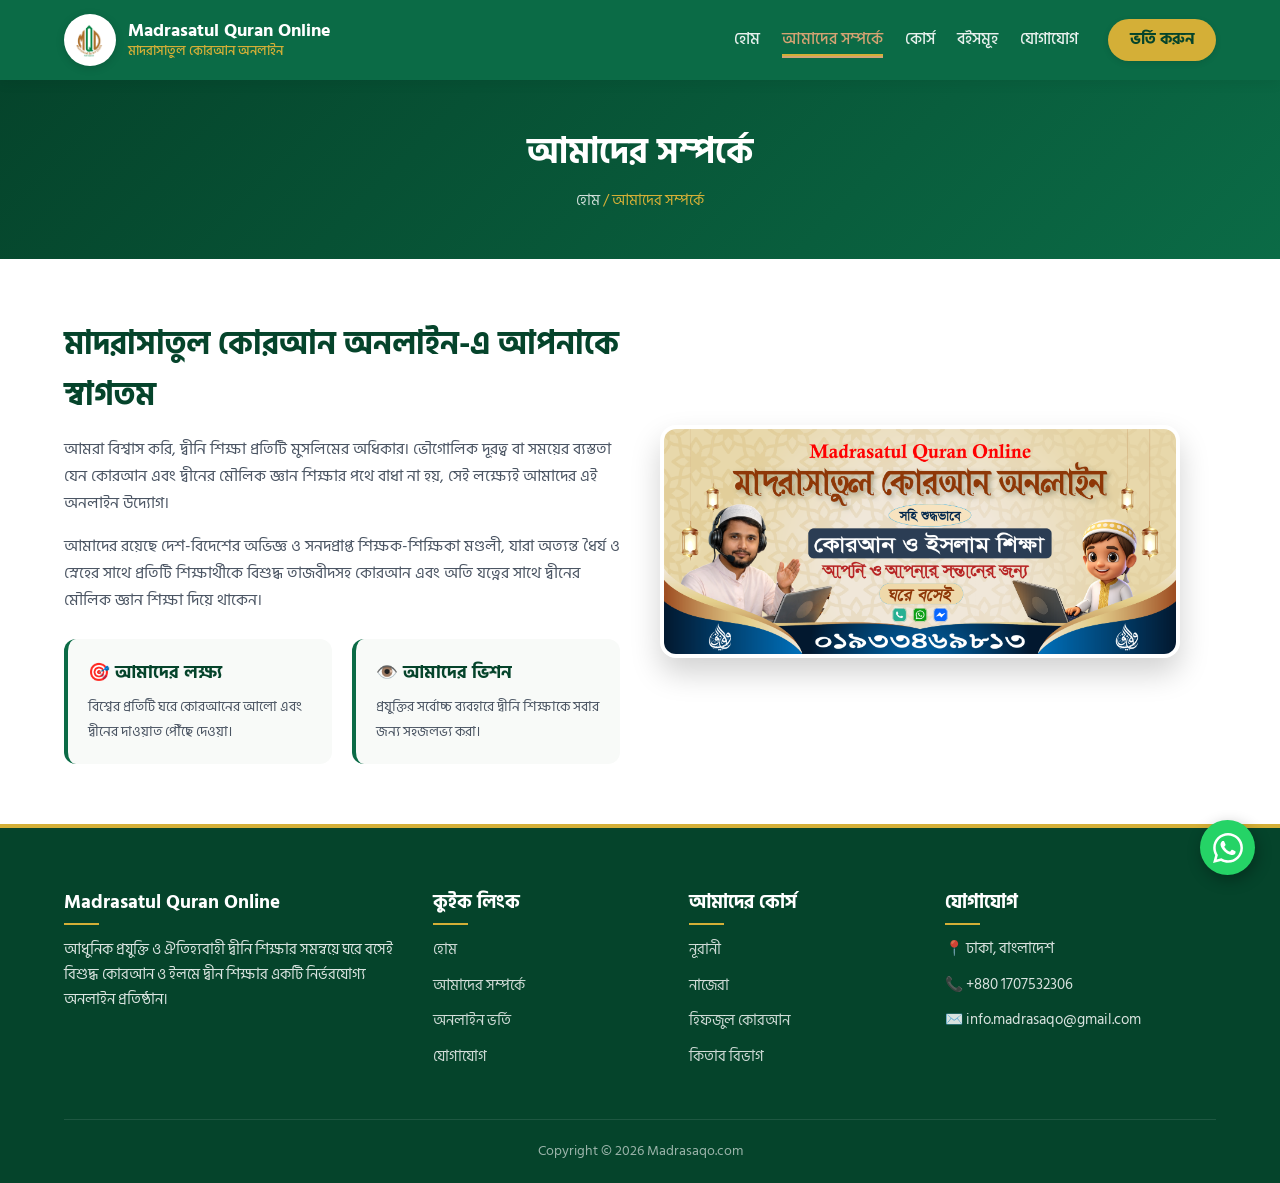
==== commit f2fa469c: "Updated website changes" ====
--- a/pages/about.html
+++ b/pages/about.html
@@ -27,7 +27,7 @@
                 </div>
                 <div class="brand-text">
                     <span class="site-name">Madrasatul Quran Online</span>
-                    <span class="site-tagline">আমরা গাই কুরআনের আলোয়</span>
+                    <span class="site-tagline">মাদরাসাতুল কোরআন অনলাইন</span>
                 </div>
             </a>
 
@@ -36,7 +36,7 @@
                     <li><a href="../index.html" class="nav-link">হোম</a></li>
                     <li><a href="about.html" class="nav-link active">আমাদের সম্পর্কে</a></li>
                     <li><a href="courses.html" class="nav-link">কোর্স</a></li>
-                    <li><a href="books.html" class="nav-link">আমাদের বই</a></li>
+                    <li><a href="books.html" class="nav-link">বইসমূহ</a></li>
                     <li><a href="contact.html" class="nav-link">যোগাযোগ</a></li>
                 </ul>
                 <a href="admission.html" class="btn-admission-header">ভর্তি করুন</a>
@@ -65,18 +65,18 @@
         <div class="about-container">
             
             <div class="about-text">
-                <h2>মাদরাসাতুল কুরআন অনলাইন-এ আপনাকে স্বাগতম</h2>
-                <p>আমরা বিশ্বাস করি, দ্বীনি শিক্ষা প্রতিটি মুসলিমের অধিকার। ভৌগোলিক দূরত্ব বা সময়ের ব্যস্ততা যেন কুরআন শিক্ষার পথে বাধা না হয়, সেই লক্ষ্যেই আমাদের এই অনলাইন উদ্যোগ।</p>
-                <p>আমাদের রয়েছে দেশ-বিদেশের অভিজ্ঞ ও সনদপ্রাপ্ত শিক্ষক-শিক্ষিকা মণ্ডলী, যারা অত্যন্ত ধৈর্য ও স্নেহের সাথে প্রতিটি শিক্ষার্থীকে বিশুদ্ধ তাজবীদসহ কুরআন শিক্ষা দিয়ে থাকেন।</p>
+                <h2>মাদরাসাতুল কোরআন অনলাইন-এ আপনাকে স্বাগতম</h2>
+                <p>আমরা বিশ্বাস করি, দ্বীনি শিক্ষা প্রতিটি মুসলিমের অধিকার। ভৌগোলিক দূরত্ব বা সময়ের ব্যস্ততা যেন কোরআন এবং দ্বীনের মৌলিক জ্ঞান শিক্ষার পথে বাধা না হয়, সেই লক্ষ্যেই আমাদের এই অনলাইন উদ্যোগ।</p>
+                <p>আমাদের রয়েছে দেশ-বিদেশের অভিজ্ঞ ও সনদপ্রাপ্ত শিক্ষক-শিক্ষিকা মণ্ডলী, যারা অত্যন্ত ধৈর্য ও স্নেহের সাথে প্রতিটি শিক্ষার্থীকে বিশুদ্ধ তাজবীদসহ কোরআন এবং অতি যত্নের সাথে দ্বীনের মৌলিক জ্ঞান শিক্ষা দিয়ে থাকেন।</p>
                 
                 <div class="mission-vision-grid">
                     <div class="mv-box">
                         <h4>🎯 আমাদের লক্ষ্য</h4>
-                        <p>বিশ্বের প্রতিটি ঘরে বিশুদ্ধ কুরআন তিলাওয়াতের দ্যুতি পৌঁছে দেওয়া।</p>
+                        <p>বিশ্বের প্রতিটি ঘরে কোরআনের আলো এবং দ্বীনের দাওয়াত পৌঁছে দেওয়া।</p>
                     </div>
                     <div class="mv-box">
                         <h4>👁️ আমাদের ভিশন</h4>
-                        <p>প্রযুক্তির সর্বোচ্চ ব্যবহারে দ্বীনি শিক্ষাকে সবার জন্য সহজগম্য করা।</p>
+                        <p>প্রযুক্তির সর্বোচ্চ ব্যবহারে দ্বীনি শিক্ষাকে সবার জন্য সহজলভ্য করা।</p>
                     </div>
                 </div>
             </div>
@@ -99,7 +99,7 @@
             <!-- Col 1: About -->
             <div class="footer-col footer-about">
                 <h3>Madrasatul Quran Online</h3>
-                <p>আমরা আধুনিক প্রযুক্তি ও ঐতিহ্যবাহী দ্বীনি শিক্ষার সমন্বয়ে ঘরে বসেই বিশুদ্ধ কুরআন শিক্ষার একটি নির্ভরযোগ্য অনলাইন প্রতিষ্ঠান।</p>
+                <p>আধুনিক প্রযুক্তি ও ঐতিহ্যবাহী দ্বীনি শিক্ষার সমন্বয়ে ঘরে বসেই বিশুদ্ধ কোরআন ও ইলমে দ্বীন শিক্ষার একটি নির্ভরযোগ্য অনলাইন প্রতিষ্ঠান।</p>
             </div>
 
             <!-- Col 2: Quick Links -->
@@ -108,7 +108,6 @@
                 <ul class="footer-links">
                     <li><a href="../index.html">হোম</a></li>
                     <li><a href="about.html">আমাদের সম্পর্কে</a></li>
-                    <li><a href="courses.html">কোর্সসমূহ</a></li>
                     <li><a href="admission.html">অনলাইন ভর্তি</a></li>
                     <li><a href="contact.html">যোগাযোগ</a></li>
                 </ul>
@@ -118,10 +117,10 @@
             <div class="footer-col">
                 <h4>আমাদের কোর্স</h4>
                 <ul class="footer-links">
-                    <li><a href="courses.html#qaida">নূরানী কায়দা</a></li>
-                    <li><a href="courses.html#tajweed">তাজবিদ শিক্ষা</a></li>
+                    <li><a href="courses.html#qaida">নূরানী</a></li>
+                    <li><a href="courses.html#tajweed">নাজেরা</a></li>
                     <li><a href="courses.html#hifz">হিফজুল কোরআন</a></li>
-                    <li><a href="courses.html#quran">কুরআন শিক্ষা</a></li>
+                    <li><a href="courses.html#quran">কিতাব বিভাগ</a></li>
                 </ul>
             </div>
 
--- a/css/style.css
+++ b/css/style.css
@@ -1580,4 +1580,145 @@
   height: 100vh !important;
   max-width: 100% !important;
   border-radius: 0 !important;
+
+
+/* When Active (Opened) */
+.wa-chat-box.active {
+  opacity: 1;
+  visibility: visible;
+  transform: translateY(0) scale(1);
+}
+
+/* Header */
+.wa-chat-header {
+  background-color: #075E54;
+  color: #ffffff;
+  padding: 14px 16px;
+  display: flex;
+  align-items: center;
+  justify-content: space-between;
+}
+
+.wa-header-info {
+  display: flex;
+  align-items: center;
+  gap: 10px;
+}
+
+.wa-avatar {
+  width: 36px;
+  height: 36px;
+  background: rgba(255, 255, 255, 0.2);
+  border-radius: 50%;
+  display: flex;
+  align-items: center;
+  justify-content: center;
+}
+
+.wa-header-info h4 {
+  font-size: 0.95rem;
+  margin: 0;
+  font-weight: 600;
+  line-height: 1.2;
+}
+
+.wa-header-info p {
+  font-size: 0.78rem;
+  margin: 2px 0 0 0;
+  opacity: 0.85;
+}
+
+.wa-close-btn {
+  background: transparent;
+  border: none;
+  color: #ffffff;
+  font-size: 22px;
+  cursor: pointer;
+  opacity: 0.8;
+  transition: opacity 0.2s;
+}
+
+.wa-close-btn:hover {
+  opacity: 1;
+}
+
+/* Body */
+.wa-chat-body {
+  background-color: #e5ddd5;
+  background-image: radial-gradient(#000000 0.5px, transparent 0.5px);
+  background-size: 10px 10px;
+  background-opacity: 0.05;
+  padding: 16px;
+  min-height: 140px;
+  max-height: 220px;
+  overflow-y: auto;
+}
+
+.wa-msg-bubble {
+  background: #ffffff;
+  padding: 10px 12px;
+  border-radius: 0 12px 12px 12px;
+  font-size: 0.88rem;
+  color: #333333;
+  line-height: 1.4;
+  box-shadow: 0 1px 3px rgba(0, 0, 0, 0.1);
+  position: relative;
+  max-width: 90%;
+}
+
+.wa-time {
+  display: block;
+  font-size: 0.68rem;
+  color: #999999;
+  text-align: right;
+  margin-top: 4px;
+}
+
+/* Footer & Input */
+.wa-chat-footer {
+  padding: 10px;
+  background: #f0f0f0;
+  display: flex;
+  align-items: center;
+  gap: 8px;
+}
+
+.wa-chat-footer input {
+  flex: 1;
+  border: 1px solid #dddddd;
+  border-radius: 20px;
+  padding: 8px 14px;
+  font-size: 0.88rem;
+  outline: none;
+  background: #ffffff;
+}
+
+.wa-chat-footer input:focus {
+  border-color: #128C7E;
+}
+
+.wa-send-btn {
+  width: 36px;
+  height: 36px;
+  background-color: #09d261;
+  border: none;
+  border-radius: 50%;
+  display: flex;
+  align-items: center;
+  justify-content: center;
+  cursor: pointer;
+  transition: background-color 0.2s;
+  flex-shrink: 0;
+}
+
+.wa-send-btn:hover {
+  background-color: #07b051;
+}
+
+/* Responsive adjustment */
+@media screen and (max-width: 480px) {
+  .wa-chat-box {
+    width: 290px;
+    right: -10px;
+  }
 }
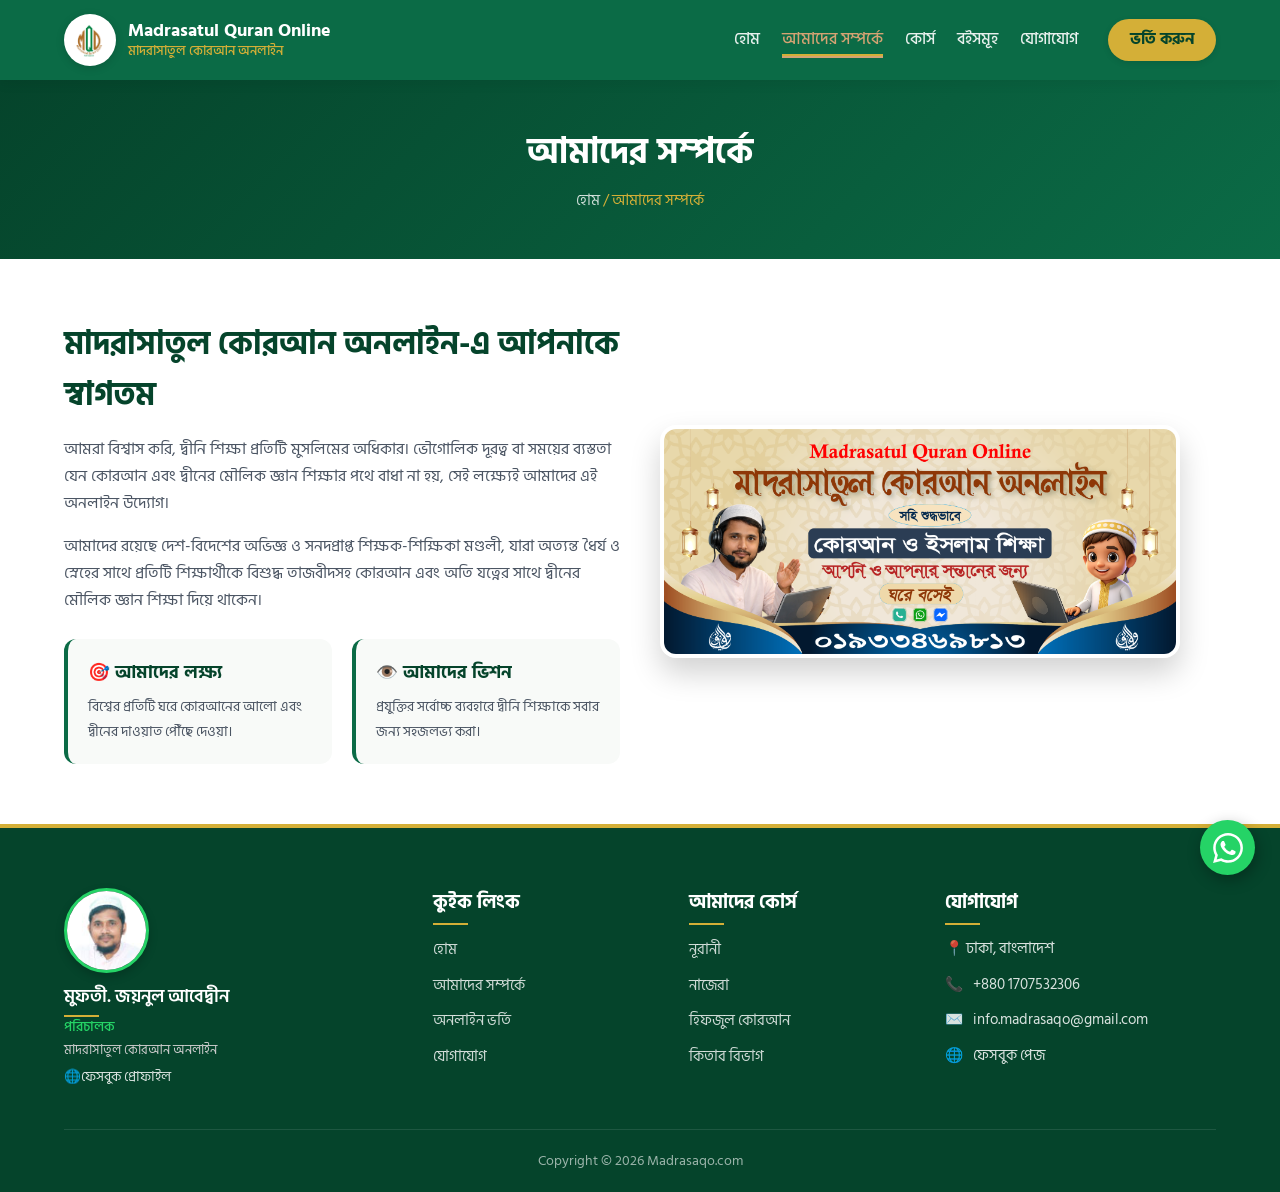
==== commit e2c114ca: "Updated website changes" ====
--- a/pages/about.html
+++ b/pages/about.html
@@ -90,57 +90,64 @@
         </div>
     </section>
 
-    <!-- ==========================================================================
-         FOOTER SECTION
-         ========================================================================== -->
-    <footer class="main-footer">
-        <div class="footer-container">
-            
-            <!-- Col 1: About -->
-            <div class="footer-col footer-about">
-                <h3>Madrasatul Quran Online</h3>
-                <p>আধুনিক প্রযুক্তি ও ঐতিহ্যবাহী দ্বীনি শিক্ষার সমন্বয়ে ঘরে বসেই বিশুদ্ধ কোরআন ও ইলমে দ্বীন শিক্ষার একটি নির্ভরযোগ্য অনলাইন প্রতিষ্ঠান।</p>
+<!-- Footer Section -->
+<footer class="main-footer">
+    <div class="footer-container">
+        
+        <!-- Col 1: Principal Profile (একাডেমীর প্রধানের তথ্য) -->
+        <div class="footer-col footer-principal">
+            <div class="principal-card">
+                <img src="../images/principal.jpg" alt="একাডেমীর প্রধান" class="principal-img">
+                <div class="principal-info">
+                    <h4>মুফতী. জয়নুল আবেদ্বীন</h4>
+                    <p class="principal-title">পরিচালক</p>
+                    <p class="principal-sub">মাদরাসাতুল কোরআন অনলাইন</p>
+                    <p class="principal-social">🌐<a href="https://www.facebook.com/jaynul34" target="_blank" class="contact-link">ফেসবুক প্রোফাইল</a></p>
+                </div>
             </div>
-
-            <!-- Col 2: Quick Links -->
-            <div class="footer-col">
-                <h4>কুইক লিংক</h4>
-                <ul class="footer-links">
-                    <li><a href="../index.html">হোম</a></li>
-                    <li><a href="about.html">আমাদের সম্পর্কে</a></li>
-                    <li><a href="admission.html">অনলাইন ভর্তি</a></li>
-                    <li><a href="contact.html">যোগাযোগ</a></li>
-                </ul>
-            </div>
-
-            <!-- Col 3: Courses -->
-            <div class="footer-col">
-                <h4>আমাদের কোর্স</h4>
-                <ul class="footer-links">
-                    <li><a href="courses.html#qaida">নূরানী</a></li>
-                    <li><a href="courses.html#tajweed">নাজেরা</a></li>
-                    <li><a href="courses.html#hifz">হিফজুল কোরআন</a></li>
-                    <li><a href="courses.html#quran">কিতাব বিভাগ</a></li>
-                </ul>
-            </div>
-
-            <!-- Col 4: Contact Info -->
-            <div class="footer-col">
-                <h4>যোগাযোগ</h4>
-                <ul class="contact-info">
-                    <li>📍 ঢাকা, বাংলাদেশ</li>
-                    <li>📞 +880 1707532306</li>
-                    <li>✉️ info.madrasaqo@gmail.com</li>
-                </ul>
-            </div>
-
         </div>
 
-        <!-- Bottom Copyright -->
-        <div class="footer-bottom">
-            <p>Copyright &copy; 2026 Madrasaqo.com</p>
+        <!-- Col 2: Quick Links (সঠিক লিঙ্কসমূহ) -->
+        <div class="footer-col">
+            <h4>কুইক লিংক</h4>
+            <ul class="footer-links">
+                <li><a href="../index.html">হোম</a></li>
+                <li><a href="about.html">আমাদের সম্পর্কে</a></li>
+                <li><a href="admission.html">অনলাইন ভর্তি</a></li>
+                <li><a href="contact.html">যোগাযোগ</a></li>
+            </ul>
         </div>
-    </footer>
+
+        <!-- Col 3: Courses (সঠিক লিঙ্কসমূহ) -->
+        <div class="footer-col">
+            <h4>আমাদের কোর্স</h4>
+            <ul class="footer-links">
+                <li><a href="courses.html#qaida">নূরানী</a></li>
+                <li><a href="courses.html#tajweed">নাজেরা</a></li>
+                <li><a href="courses.html#hifz">হিফজুল কোরআন</a></li>
+                <li><a href="courses.html#quran">কিতাব বিভাগ</a></li>
+            </ul>
+        </div>
+
+        <!-- Col 4: Contact Info -->
+        <div class="footer-col">
+            <h4>যোগাযোগ</h4>
+            <ul class="contact-info">
+                <li>📍 ঢাকা, বাংলাদেশ</li>
+                <li>📞 <a href="tel:+8801707532306" class="contact-link">+880 1707532306</a></li>
+                <li>✉️ <a href="mailto:info.madrasaqo@gmail.com" class="contact-link">info.madrasaqo@gmail.com</a></li>
+                <li>🌐 <a href="https://www.facebook.com/MadrasaQO" target="_blank" class="contact-link">ফেসবুক পেজ</a></li>
+            </ul>
+        </div>
+
+    </div>
+
+    <!-- Bottom Copyright -->
+    <div class="footer-bottom">
+        <p>Copyright &copy; 2026 Madrasaqo.com</p>
+    </div>
+    
+</footer>
 
     <!-- Script for Mobile Menu -->
     <script>
--- a/css/style.css
+++ b/css/style.css
@@ -1531,7 +1531,7 @@
    NAVIGATION MENU COMPLETE FIX (ALL STATES)
    ========================================================================== */
 
-/* ১. সাধারণ/অন-সিলেক্টেড অবস্থাতায় (ভিজিট করা বা না-করা যাই হোক) */
+/* ১. সাধারণ/অন-সিলেক্টেড অবস্থাতায় */
 .nav-links li a,
 .nav-links li a:link,
 .nav-links li a:visited {
@@ -1558,6 +1558,7 @@
     border-bottom: 2px solid #d4a373 !important;
     opacity: 1;
 }
+
 /* PDF Modal Fullscreen & Button Styles */
 .pdf-modal-btn {
   background: transparent;
@@ -1580,7 +1581,7 @@
   height: 100vh !important;
   max-width: 100% !important;
   border-radius: 0 !important;
-
+} /* 🟢 ঠিক করা হয়েছে */
 
 /* When Active (Opened) */
 .wa-chat-box.active {
@@ -1721,4 +1722,48 @@
     width: 290px;
     right: -10px;
   }
+}
+
+/* ==========================================
+   একাডেমীর প্রধানের প্রোফাইল স্টাইল (Footer)
+   ========================================== */
+.principal-card {
+    display: flex;
+    flex-direction: column;
+    align-items: flex-start;
+    gap: 10px;
+}
+
+.principal-img {
+    width: 85px !important;
+    height: 85px !important;
+    border-radius: 50% !important; /* ছবি গোল করার জন্য */
+    object-fit: cover !important;
+    border: 3px solid #25D366 !important; /* চমৎকার গ্রিন বর্ডার */
+    box-shadow: 0 4px 10px rgba(0, 0, 0, 0.2) !important;
+}
+
+.principal-info h4 {
+    color: #ffffff !important;
+    font-size: 1.1rem !important;
+    margin: 0 0 4px 0 !important;
+    font-weight: 600 !important;
+}
+
+.principal-title {
+    color: #25D366 !important;
+    font-size: 0.9rem !important;
+    margin: 0 !important;
+    font-weight: 500 !important;
+}
+
+.principal-sub {
+    color: #cccccc !important;
+    font-size: 0.8rem !important;
+    margin: 2px 0 6px 0 !important;
+}
+
+.principal-social {
+    margin: 0 !important;
+    font-size: 0.85rem !important;
 }
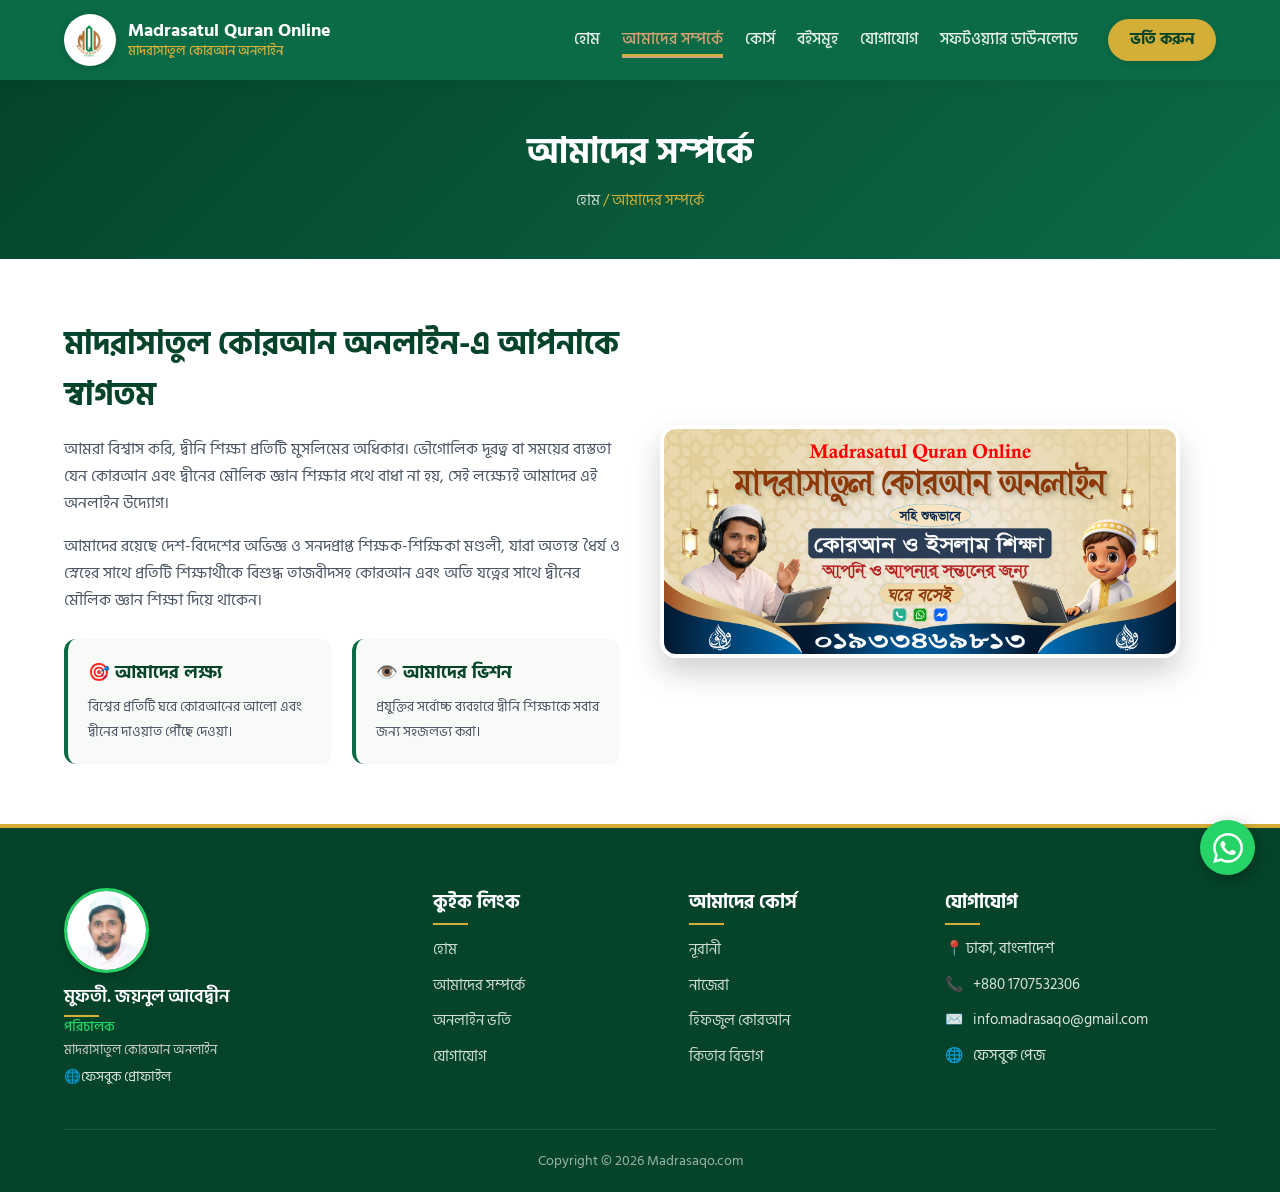
==== commit 6574219b: "Added v1.0.1 setup and update.json" ====
--- a/pages/about.html
+++ b/pages/about.html
@@ -38,6 +38,7 @@
                     <li><a href="courses.html" class="nav-link">কোর্স</a></li>
                     <li><a href="books.html" class="nav-link">বইসমূহ</a></li>
                     <li><a href="contact.html" class="nav-link">যোগাযোগ</a></li>
+                    <li><a href="/pages/download.html" class="nav-link">সফটওয়্যার ডাউনলোড</a></li>
                 </ul>
                 <a href="admission.html" class="btn-admission-header">ভর্তি করুন</a>
             </nav>
@@ -112,9 +113,9 @@
             <h4>কুইক লিংক</h4>
             <ul class="footer-links">
                 <li><a href="../index.html">হোম</a></li>
-                <li><a href="about.html">আমাদের সম্পর্কে</a></li>
-                <li><a href="admission.html">অনলাইন ভর্তি</a></li>
-                <li><a href="contact.html">যোগাযোগ</a></li>
+                <li><a href="/pages/about.html">আমাদের সম্পর্কে</a></li>
+                <li><a href="/pages/admission.html">অনলাইন ভর্তি</a></li>
+                <li><a href="/pages/contact.html">যোগাযোগ</a></li>
             </ul>
         </div>
 
@@ -122,10 +123,10 @@
         <div class="footer-col">
             <h4>আমাদের কোর্স</h4>
             <ul class="footer-links">
-                <li><a href="courses.html#qaida">নূরানী</a></li>
-                <li><a href="courses.html#tajweed">নাজেরা</a></li>
-                <li><a href="courses.html#hifz">হিফজুল কোরআন</a></li>
-                <li><a href="courses.html#quran">কিতাব বিভাগ</a></li>
+                <li><a href="/pages/courses.html#qaida">নূরানী</a></li>
+                <li><a href="/pages/courses.html#tajweed">নাজেরা</a></li>
+                <li><a href="/pages/courses.html#hifz">হিফজুল কোরআন</a></li>
+                <li><a href="/pages/courses.html#quran">কিতাব বিভাগ</a></li>
             </ul>
         </div>
 
--- a/css/style.css
+++ b/css/style.css
@@ -1766,4 +1766,155 @@
 .principal-social {
     margin: 0 !important;
     font-size: 0.85rem !important;
-}+}
+
+    .wa-widget-container {
+        position: fixed;
+        bottom: 25px;
+        right: 25px;
+        z-index: 999999 !important;
+        font-family: inherit;
+    }
+
+    .wa-float-btn {
+        width: 60px;
+        height: 60px;
+        background-color: #25D366;
+        border-radius: 50%;
+        border: none;
+        display: flex;
+        align-items: center;
+        justify-content: center;
+        box-shadow: 0 4px 15px rgba(0, 0, 0, 0.3);
+        cursor: pointer;
+        transition: transform 0.3s ease;
+    }
+
+    .wa-float-btn:hover {
+        transform: scale(1.1);
+    }
+
+    .wa-chat-box {
+        position: absolute;
+        bottom: 75px;
+        right: 0;
+        width: 320px;
+        background: #ffffff;
+        border-radius: 12px;
+        box-shadow: 0 10px 30px rgba(0, 0, 0, 0.25);
+        overflow: hidden;
+        display: flex;
+        flex-direction: column;
+        opacity: 0;
+        visibility: hidden;
+        transform: translateY(20px) scale(0.95);
+        transition: all 0.3s ease;
+    }
+
+    .wa-chat-box.active {
+        opacity: 1;
+        visibility: visible;
+        transform: translateY(0) scale(1);
+    }
+
+    .wa-chat-header {
+        background-color: #075E54;
+        color: #ffffff;
+        padding: 14px 16px;
+        display: flex;
+        align-items: center;
+        justify-content: space-between;
+    }
+
+    .wa-header-info {
+        display: flex;
+        align-items: center;
+        gap: 10px;
+    }
+
+    .wa-avatar {
+        width: 36px;
+        height: 36px;
+        background: rgba(255, 255, 255, 0.2);
+        border-radius: 50%;
+        display: flex;
+        align-items: center;
+        justify-content: center;
+    }
+
+    .wa-header-info h4 {
+        font-size: 0.95rem;
+        margin: 0;
+        color: #ffffff;
+        font-weight: 600;
+    }
+
+    .wa-header-info p {
+        font-size: 0.78rem;
+        margin: 2px 0 0 0;
+        color: #e0e0e0;
+    }
+
+    .wa-close-btn {
+        background: transparent;
+        border: none;
+        color: #ffffff;
+        font-size: 22px;
+        cursor: pointer;
+    }
+
+    .wa-chat-body {
+        background-color: #e5ddd5;
+        padding: 16px;
+        min-height: 120px;
+        max-height: 200px;
+    }
+
+    .wa-msg-bubble {
+        background: #ffffff;
+        padding: 10px 12px;
+        border-radius: 0 12px 12px 12px;
+        font-size: 0.88rem;
+        color: #333333;
+        box-shadow: 0 1px 3px rgba(0, 0, 0, 0.1);
+        position: relative;
+    }
+
+    .wa-time {
+        display: block;
+        font-size: 0.68rem;
+        color: #999999;
+        text-align: right;
+        margin-top: 4px;
+    }
+
+    .wa-chat-footer {
+        padding: 10px;
+        background: #f0f0f0;
+        display: flex;
+        align-items: center;
+        gap: 8px;
+    }
+
+    .wa-chat-footer input {
+        flex: 1;
+        border: 1px solid #dddddd;
+        border-radius: 20px;
+        padding: 8px 14px;
+        font-size: 0.88rem;
+        outline: none;
+        background: #ffffff;
+        color: #000;
+    }
+
+    .wa-send-btn {
+        width: 36px;
+        height: 36px;
+        background-color: #09d261;
+        border: none;
+        border-radius: 50%;
+        display: flex;
+        align-items: center;
+        justify-content: center;
+        cursor: pointer;
+    }
